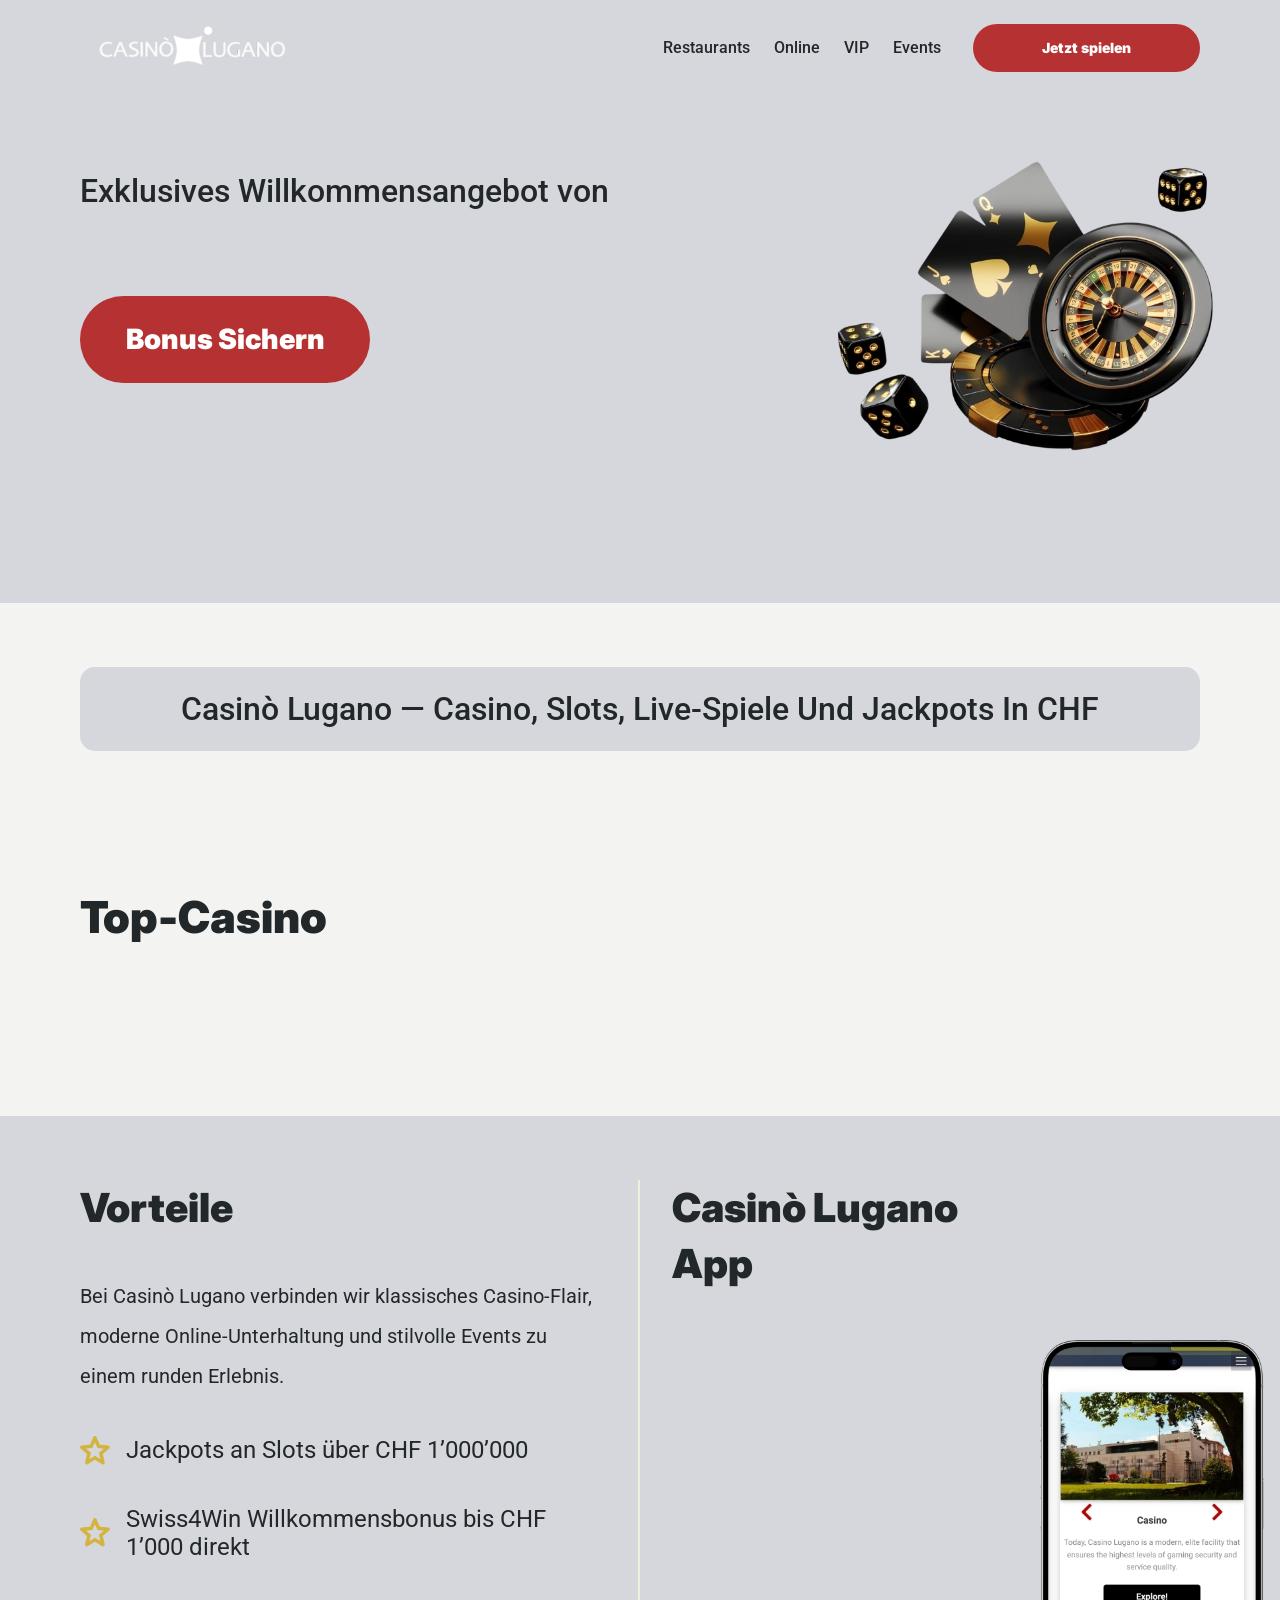
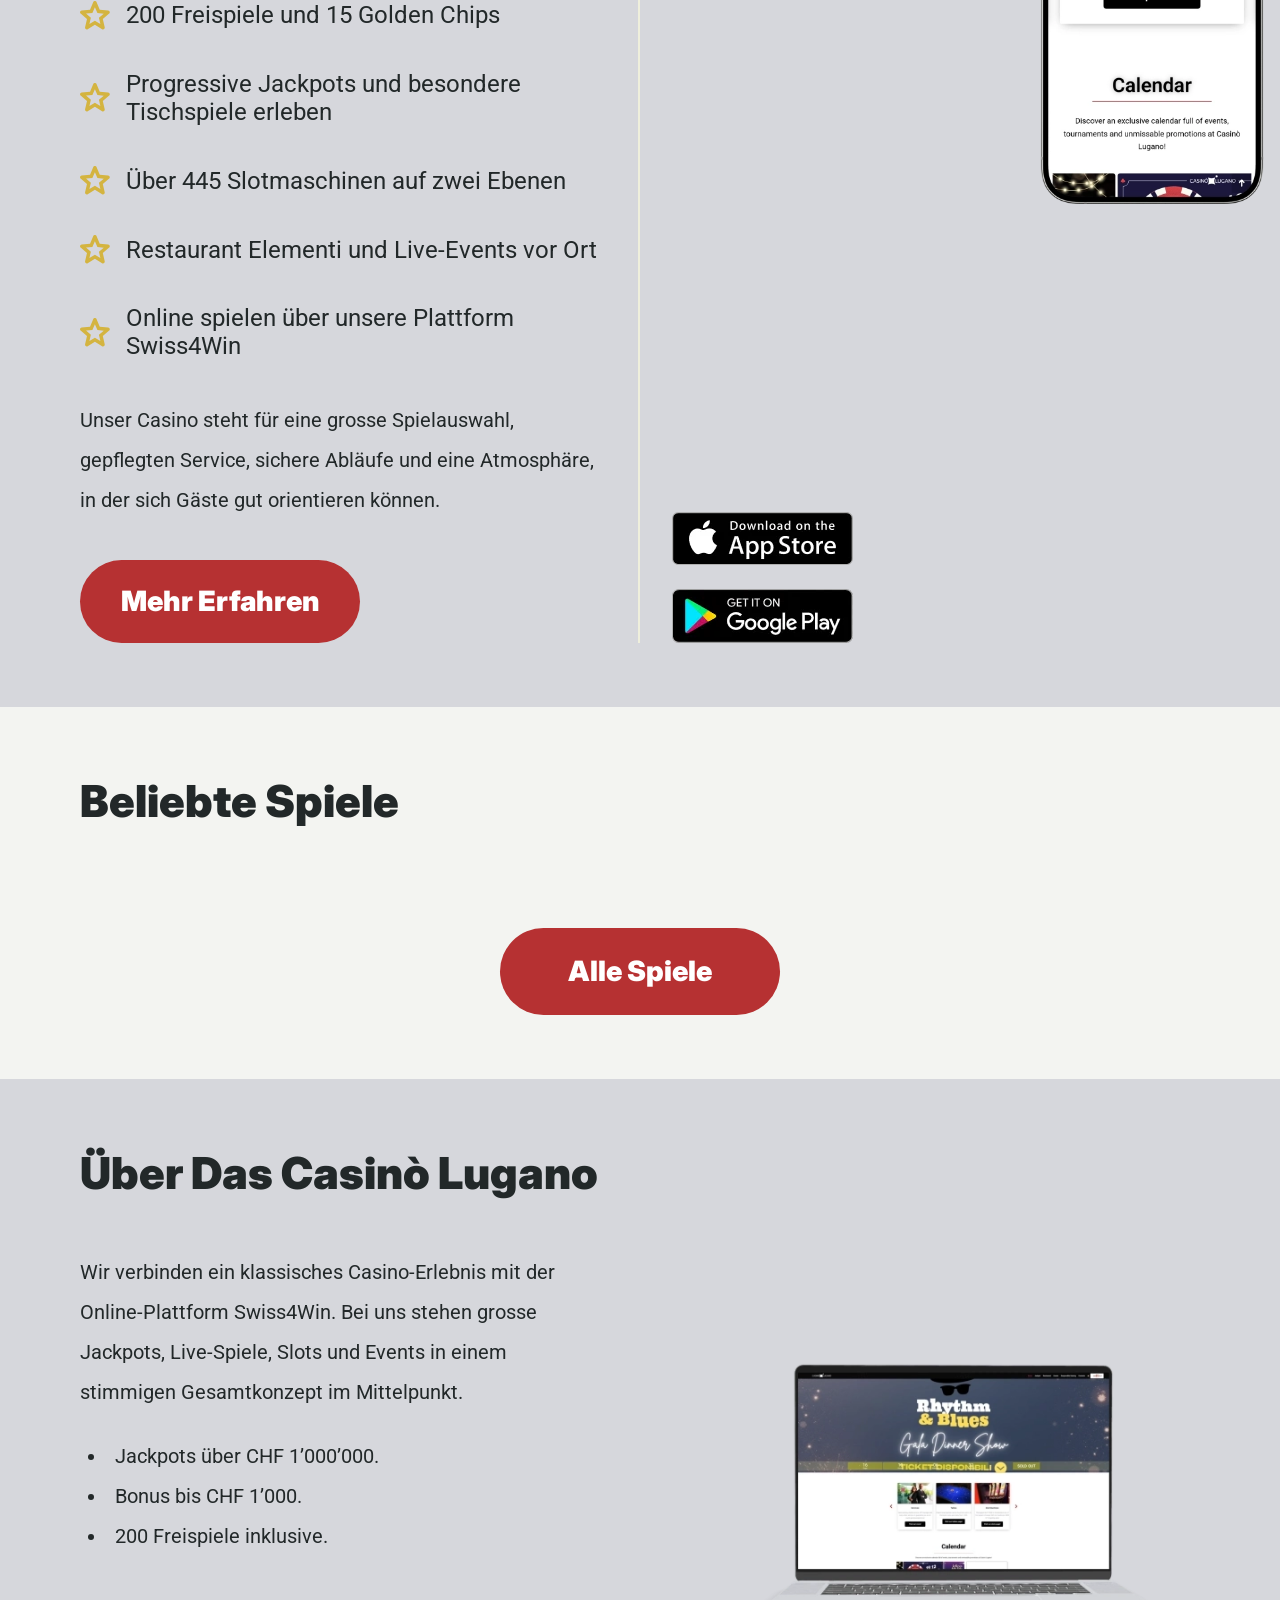
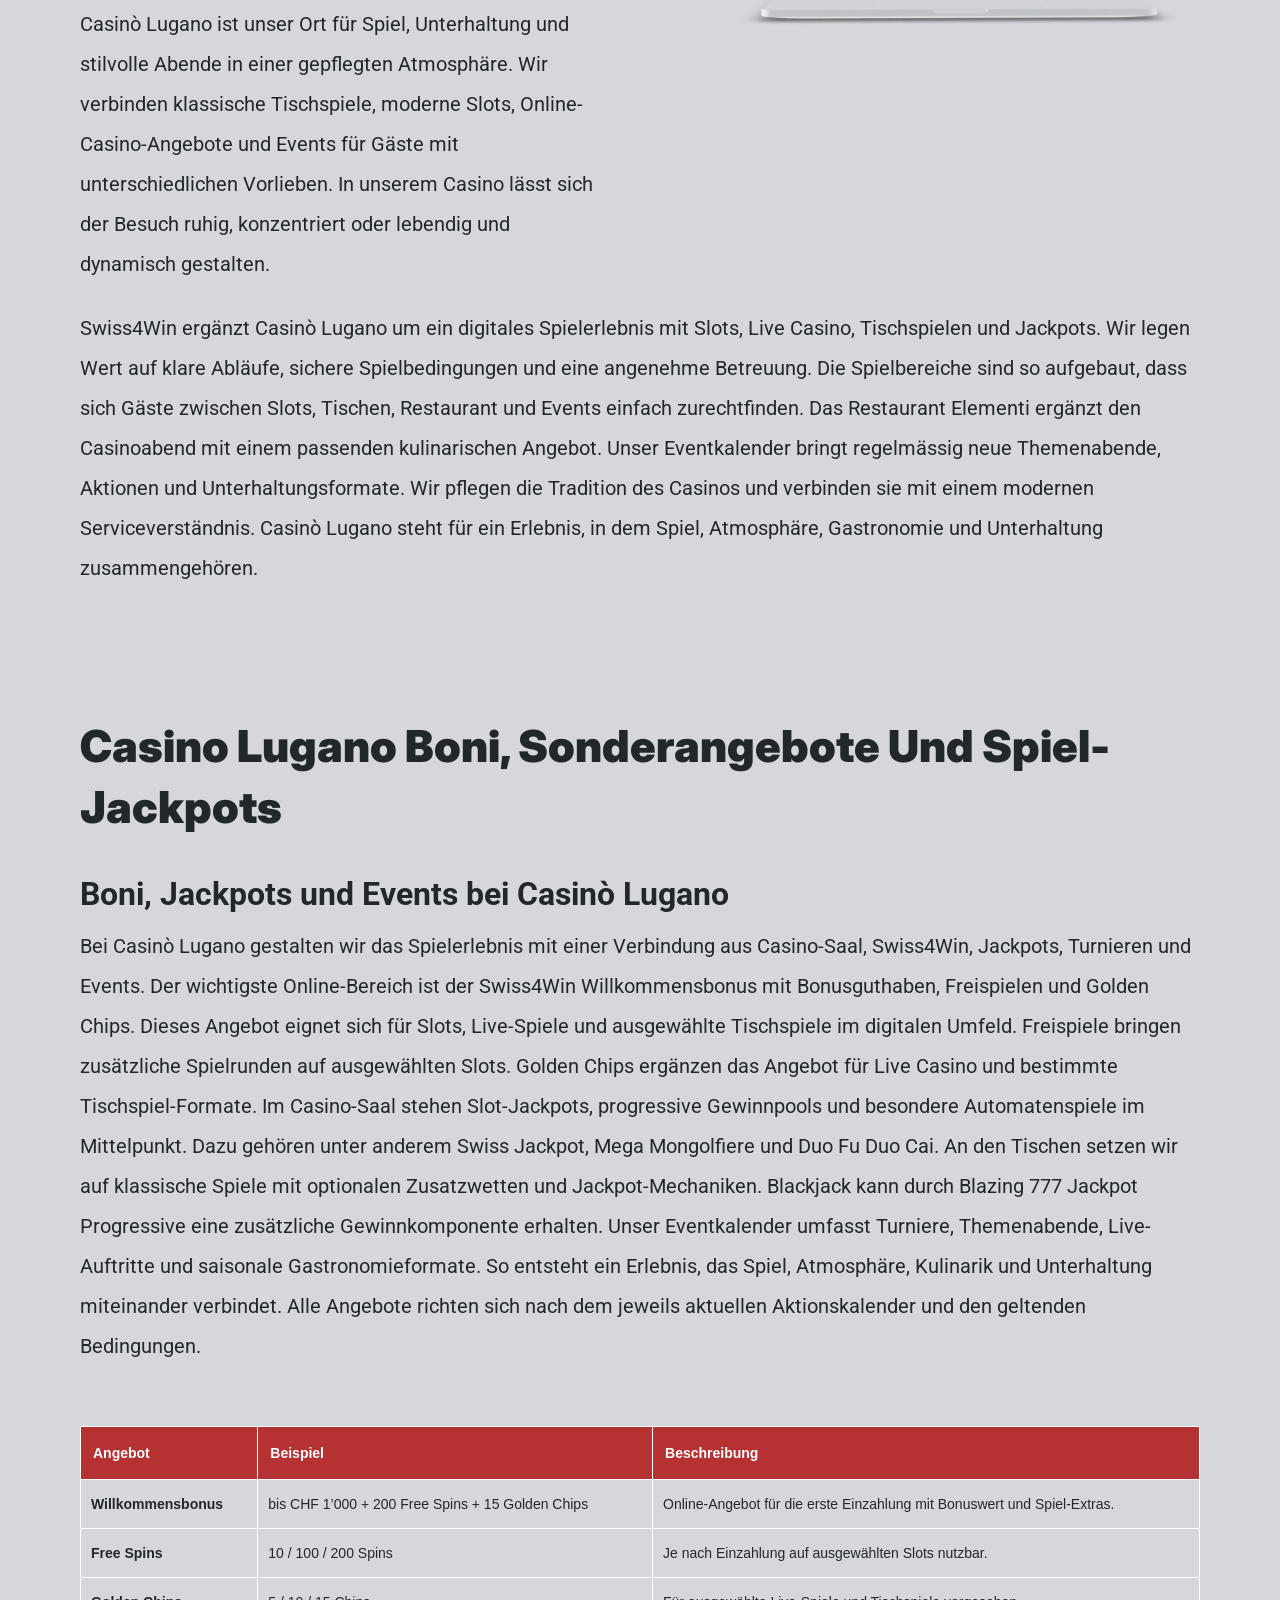
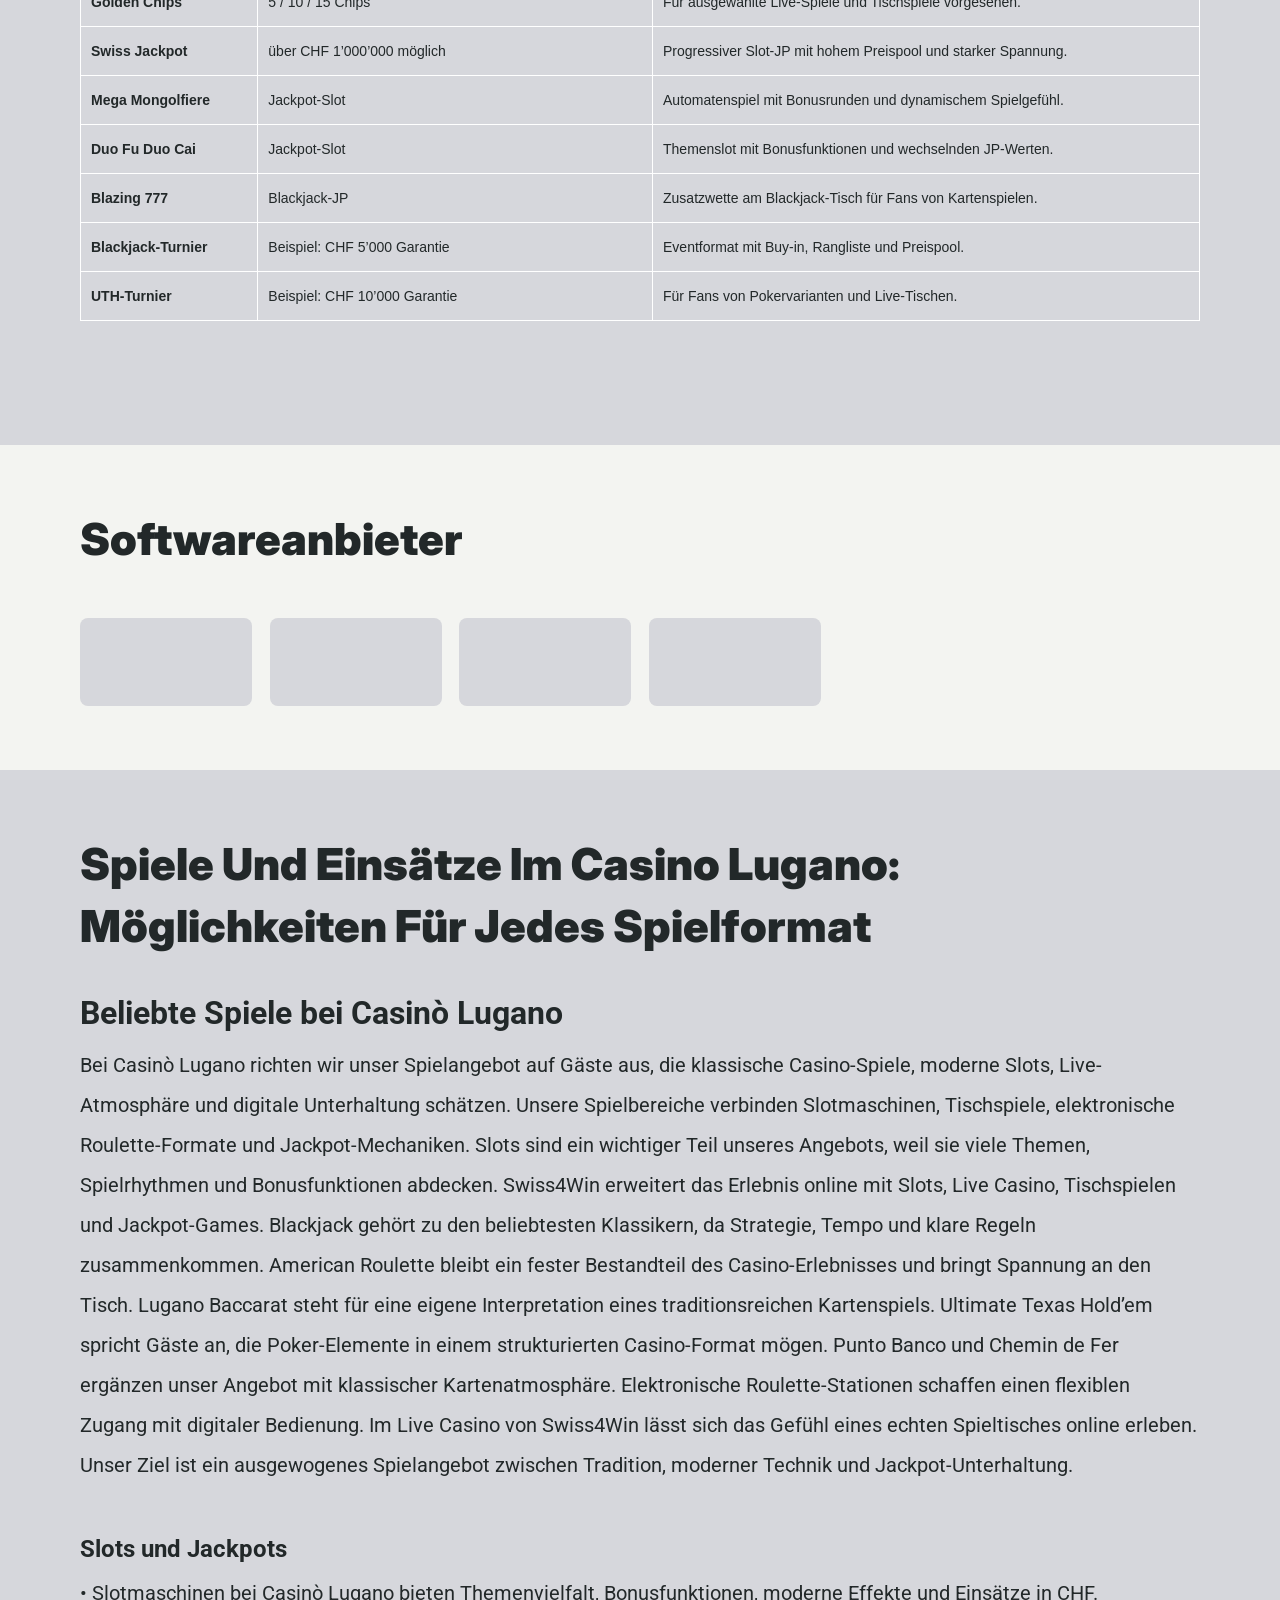
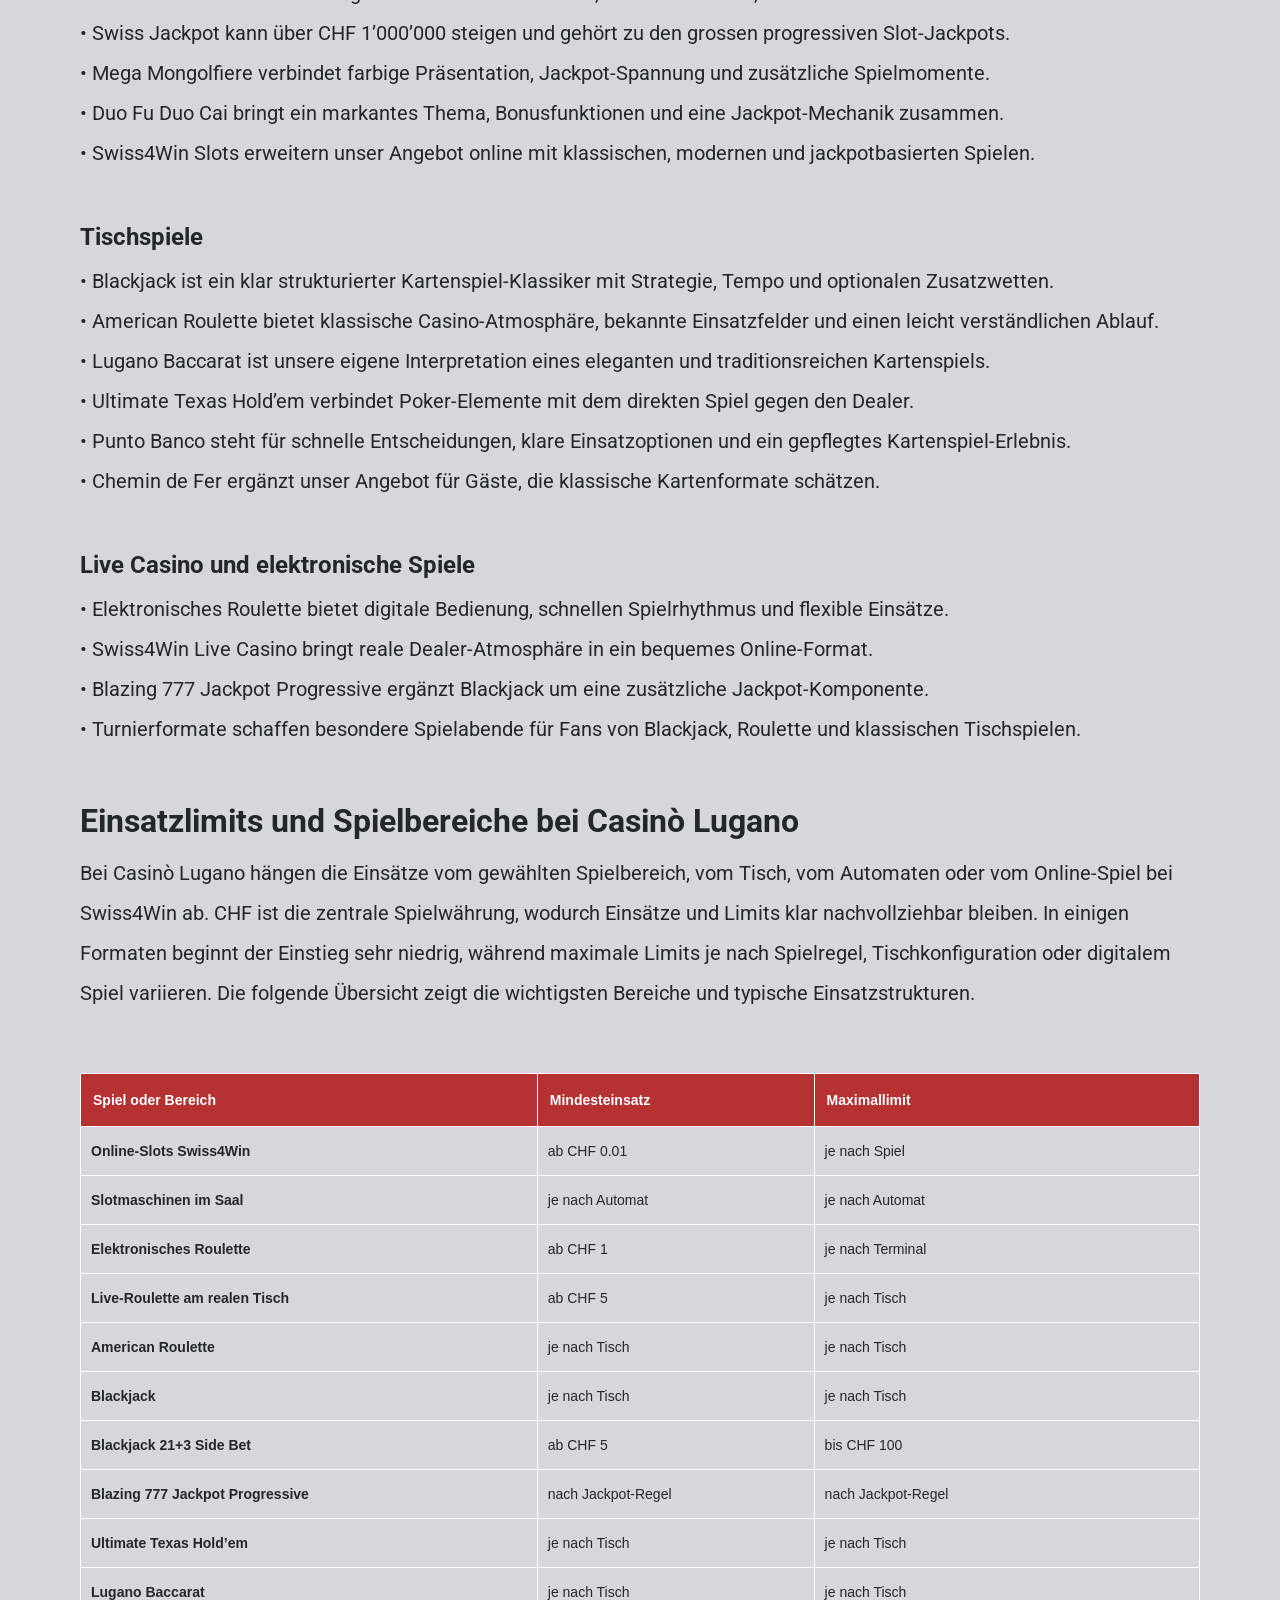
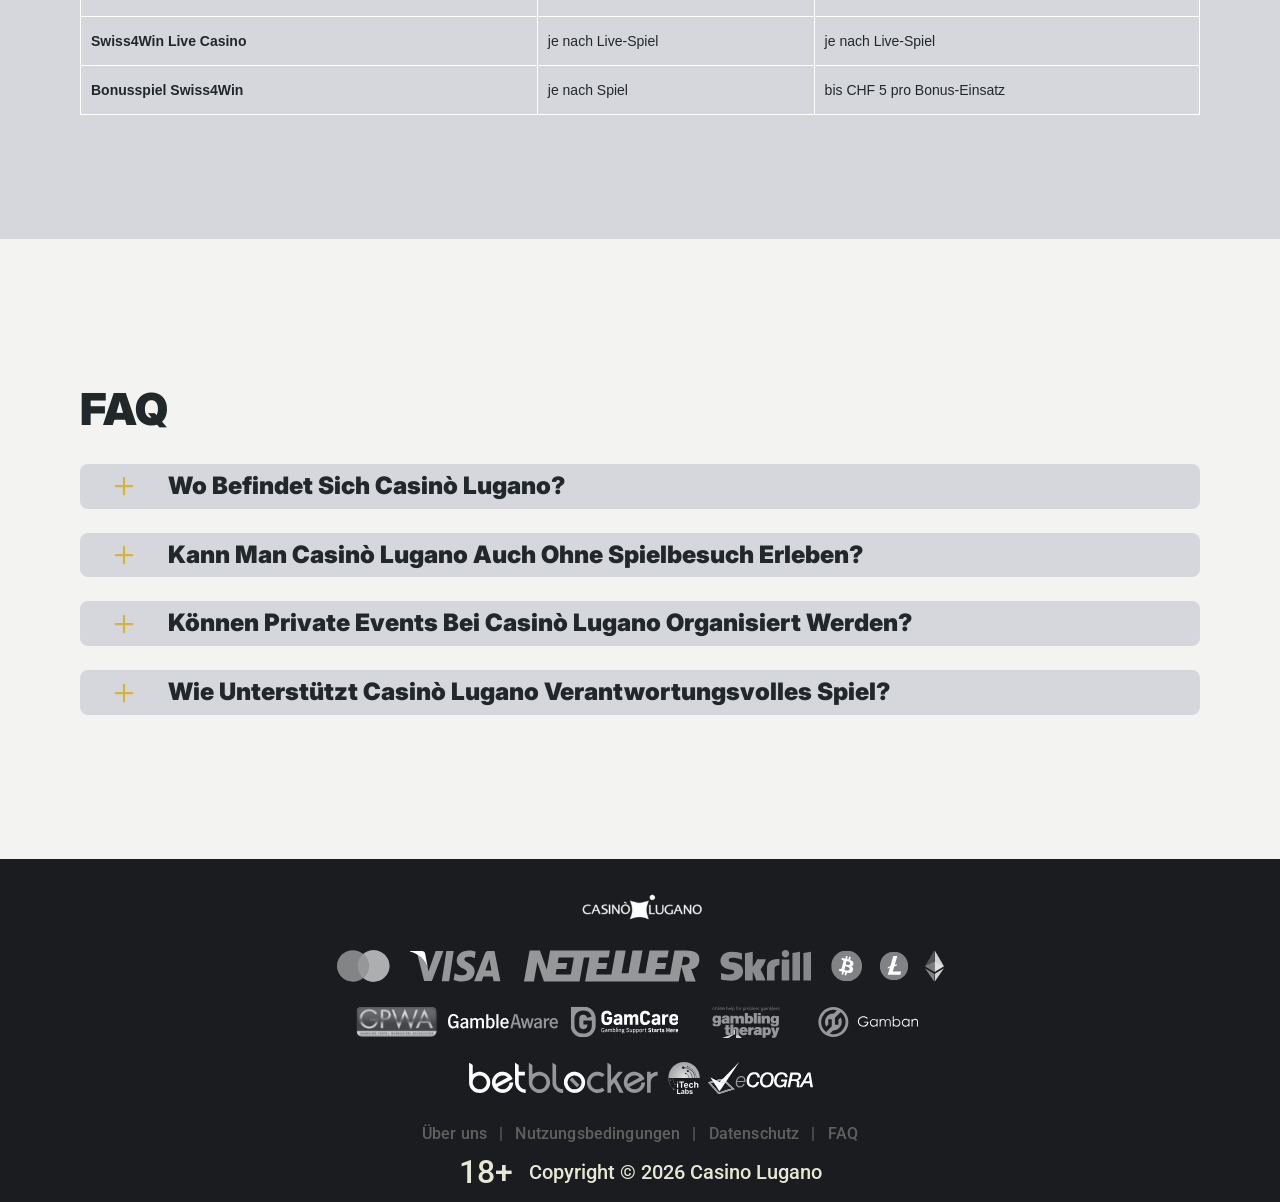
==== index.html @ 6dbfd4f7 "Site update" ====
<!DOCTYPE html>
<html lang="de-CH">

<head>
    <meta charset="utf-8">

    <script src="./index.js"></script>
    <script src="./common.js"></script>

    <link rel="manifest" href="./manifest.json">

    <link rel="preconnect" href="https://fonts.googleapis.com" />
    <link rel="preconnect" href="https://fonts.gstatic.com" crossorigin />
    <!-- Google Fonts -->
    <link
            href="https://fonts.googleapis.com/css2?family=Inter:wght@300;400;500;600;700&display=swap"
            rel="stylesheet"
    />
    <!-- Google Fonts -->

    <!-- Google Fonts -->
    <link
            href="https://fonts.googleapis.com/css2?family=Roboto:wght@300;400;500;600;700&display=swap"
            rel="stylesheet"
    />

    <meta name="viewport" content="width=device-width, initial-scale=1, minimum-scale=1, maximum-scale=2">
    <link rel="preload" as="image" href="_assets/images/1781798040-1765807677-progetto-senza-titolo-14-cr.webp" fetchpriority="high">
    <link rel="stylesheet" href="./normalize.css">
    <link rel="stylesheet" href="./index.css">
    <meta name="theme-color" content="">
    <title>Casinò Lugano — Slots, Live Casino, Boni und Jackpots</title>
    <meta name="description"
          content="Casinò Lugano verbindet Slotmaschinen, Tischspiele, Swiss4Win, Willkommensbonus bis CHF 1’000, 200 Freispiele, Golden Chips, Restaurant Elementi und Events.">
    <link rel="canonical" href="https://casinolugano-online.com">
    <meta property="og:title" content="Casinò Lugano — Slots, Live Casino, Boni und Jackpots">
    <meta property="og:description"
          content="Casinò Lugano verbindet Slotmaschinen, Tischspiele, Swiss4Win, Willkommensbonus bis CHF 1’000, 200 Freispiele, Golden Chips, Restaurant Elementi und Events.">
    <meta property="og:url" content="https://casinolugano-online.com">
    <meta property="og:site_name" content="Casinò Lugano — Slots, Live Casino, Boni und Jackpots">
    <meta property="og:locale" content="de-CH">
    <meta property="og:image" content="_assets/images/1781798027-1765808093-171241-1.webp">
    <meta property="og:image:width" content="1200">
    <meta property="og:image:height" content="630">
    <meta property="og:type" content="website">
    <meta name="twitter:card" content="summary_large_image">
    <meta name="twitter:site" content="casinolugano-online.com">
    <meta name="twitter:title" content="Casinò Lugano — Slots, Live Casino, Boni und Jackpots">
    <meta name="twitter:description"
          content="Casinò Lugano verbindet Slotmaschinen, Tischspiele, Swiss4Win, Willkommensbonus bis CHF 1’000, 200 Freispiele, Golden Chips, Restaurant Elementi und Events.">
    <meta name="twitter:image" content="_assets/images/1781798027-1765808093-171241-1.webp">
    <meta name="twitter:image:width" content="1200">
    <meta name="twitter:image:height" content="630">
    <link rel="icon" href="_assets/images/1781798033-1765807611-progetto-senza-titolo-47-300x300.ico" type="image/x-icon" sizes="16x16">
    <meta name="language" content="de-CH">
    <link rel="apple-touch-icon" href="_assets/images/1781798020-1765807611-progetto-senza-titolo-47-300x300.ico" sizes="96x96">
    <link rel="icon" href="_assets/images/1781798020-1765807611-progetto-senza-titolo-47-300x300.ico" type="image/webp" sizes="192x192">

    <link rel="preload" href="_assets/images/1781798104-1765808093-171241-1.webp" as="image" fetchpriority="high">

</head>

<body>
<svg
        style="display: none"
        xmlns="http://www.w3.org/2000/svg"
        width="1em"
        height="1em"
        viewBox="0 0 256 256"
>
    <symbol id="minus-icon" viewBox="0 0 256 256">
        <path
                fill="#D4B440"
                d="M228 128a12 12 0 0 1-12 12H40a12 12 0 0 1 0-24h176a12 12 0 0 1 12 12"
        />
    </symbol>
</svg>

<svg
        style="display: none"
        xmlns="http://www.w3.org/2000/svg"
        width="1em"
        height="1em"
        viewBox="0 0 32 32"
>
    <symbol id="globe-icon" viewBox="0 0 32 32">
        <path
                fill="#B63132"
                d="M32.032 16c0-8.501-6.677-15.472-15.072-15.969-0.173-0.019-0.346-0.032-0.523-0.032-0.052 0-0.104 0.005-0.156 0.007-0.093-0.002-0.186-0.007-0.281-0.007-8.84 0-16.032 7.178-16.032 16.001s7.192 16.001 16.032 16.001c0.094 0 0.188-0.006 0.281-0.008 0.052 0.002 0.104 0.008 0.156 0.008 0.176 0 0.349-0.012 0.523-0.032 8.395-0.497 15.072-7.468 15.072-15.969zM29.049 21.151c-0.551-0.16-1.935-0.507-4.377-0.794 0.202-1.381 0.313-2.84 0.313-4.357 0-1.196-0.069-2.354-0.197-3.469 3.094-0.37 4.45-0.835 4.54-0.867l-0.372-1.050c0.695 1.659 1.080 3.478 1.080 5.386 0 1.818-0.352 3.555-0.987 5.151zM8.921 16c0-1.119 0.074-2.212 0.21-3.263 1.621 0.127 3.561 0.222 5.839 0.243v6.939c-2.219 0.021-4.114 0.111-5.709 0.234-0.22-1.319-0.34-2.715-0.34-4.154zM16.967 2.132c2.452 0.711 4.552 4.115 5.492 8.628-1.512 0.12-3.332 0.209-5.492 0.229v-8.857zM14.971 2.156v8.832c-2.136-0.021-3.965-0.109-5.502-0.226 0.96-4.457 3.076-7.836 5.502-8.606zM14.971 21.913l0 7.929c-2.263-0.718-4.256-3.705-5.293-7.719 1.492-0.11 3.253-0.189 5.292-0.21zM16.967 29.868l-0-7.955c2.061 0.020 3.814 0.102 5.288 0.217-1.019 4.067-3 7.076-5.288 7.738zM16.967 19.92l0-6.939c2.291-0.021 4.218-0.118 5.818-0.25 0.131 1.053 0.203 2.147 0.203 3.268 0 1.442-0.116 2.84-0.329 4.16-1.575-0.128-3.462-0.219-5.692-0.24zM28.588 9.81c-0.302 0.094-1.564 0.453-4.094 0.751-0.564-2.998-1.584-5.561-2.91-7.412 3.048 1.325 5.535 3.697 7.005 6.661zM11.213 2.831c-1.632 1.873-2.963 4.568-3.691 7.754-2.265-0.245-3.623-0.534-4.166-0.665 1.585-3.27 4.407-5.836 7.856-7.088zM2.614 11.787c0.385 0.104 1.841 0.467 4.549 0.766-0.155 1.107-0.24 2.26-0.24 3.447 0 1.509 0.136 2.96 0.383 4.334-2.325 0.251-3.755 0.552-4.396 0.706-0.607-1.566-0.944-3.264-0.944-5.041 0-1.467 0.228-2.883 0.649-4.213zM3.784 22.886c0.727-0.154 2.029-0.39 3.956-0.591 0.759 2.803 1.993 5.175 3.473 6.874-3.16-1.148-5.79-3.398-7.429-6.282v0zM21.583 28.849c1.195-1.665 2.14-3.907 2.728-6.525 1.982 0.227 3.226 0.494 3.853 0.652-1.5 2.596-3.808 4.669-6.581 5.873z">
        </path>
    </symbol>
</svg>

<svg width="32" height="31" viewBox="0 0 32 31" fill="none" xmlns="http://www.w3.org/2000/svg">
    <symbol id="star-icon" viewBox="0 0 32 31">
        <path d="M10.0431 24.5932L15.8898 21.0667L21.7365 24.6396L20.2052 17.9577L25.3559 13.5031L18.5811 12.8999L15.8898 6.58913L13.1985 12.8535L6.42371 13.4567L11.5744 17.9577L10.0431 24.5932ZM15.8898 25.4285L8.187 30.0687C7.84672 30.2853 7.49096 30.3781 7.11975 30.3471C6.74853 30.3162 6.42371 30.1925 6.1453 29.9759C5.86688 29.7594 5.65034 29.489 5.49566 29.1648C5.34099 28.8406 5.31005 28.4768 5.40286 28.0734L7.44456 19.3034L0.623417 13.4103C0.314068 13.1319 0.121034 12.8145 0.0443157 12.4581C-0.0324028 12.1017 -0.00951111 11.754 0.112991 11.415C0.235493 11.0759 0.421103 10.7975 0.669819 10.5797C0.918536 10.362 1.25882 10.2227 1.69067 10.1621L10.6927 9.37327L14.1729 1.11366C14.3276 0.742438 14.5676 0.464023 14.8931 0.278414C15.2185 0.0928044 15.5507 0 15.8898 0C16.2288 0 16.5611 0.0928044 16.8865 0.278414C17.2119 0.464023 17.452 0.742438 17.6067 1.11366L21.0869 9.37327L30.0889 10.1621C30.522 10.224 30.8623 10.3632 31.1098 10.5797C31.3572 10.7963 31.5428 11.0747 31.6666 11.415C31.7903 11.7553 31.8138 12.1036 31.7371 12.46C31.6604 12.8163 31.4667 13.1331 31.1562 13.4103L24.335 19.3034L26.3767 28.0734C26.4695 28.4756 26.4386 28.8394 26.2839 29.1648C26.1292 29.4902 25.9127 29.7606 25.6343 29.9759C25.3559 30.1912 25.0311 30.315 24.6598 30.3471C24.2886 30.3793 23.9329 30.2865 23.5926 30.0687L15.8898 25.4285Z" fill="#D4B440"/>
    </symbol>
</svg>

<svg
        xmlns="http://www.w3.org/2000/svg"
        width="1em"
        height="1em"
        viewBox="0 0 256 256"
>
    <symbol id="plus-icon" viewBox="0 0 256 256">
        <path
                fill="#D4B440"
                d="M228 128a12 12 0 0 1-12 12h-76v76a12 12 0 0 1-24 0v-76H40a12 12 0 0 1 0-24h76V40a12 12 0 0 1 24 0v76h76a12 12 0 0 1 12 12"
        />
    </symbol>
</svg>

<svg
        width="33"
        height="32"
        viewBox="0 0 33 32"
        fill="none"
        xmlns="http://www.w3.org/2000/svg"
>
    <symbol id="play-icon" viewBox="0 0 33 32">
        <path
                d="M16.8334 0.0786133C7.9606 0.0786133 0.767578 7.20678 0.767578 15.9998C0.767578 24.7929 7.9606 31.921 16.8334 31.921C25.7061 31.921 32.8992 24.7929 32.8992 15.9998C32.8992 7.20678 25.7061 0.0786133 16.8334 0.0786133ZM22.3861 16.8438L14.3532 21.8192C14.1907 21.9197 14.0059 21.9703 13.821 21.9703C13.6536 21.9703 13.4859 21.929 13.3342 21.8454C13.015 21.67 12.8169 21.3372 12.8169 20.9752V11.0244C12.8169 10.6625 13.015 10.3296 13.3342 10.1543C13.6533 9.97788 14.0436 9.98857 14.3532 10.1805L22.3861 15.1559C22.6796 15.3381 22.858 15.6568 22.858 15.9998C22.858 16.3428 22.6796 16.6616 22.3861 16.8438Z"
                fill="#B63132"
        />
    </symbol>
</svg>

<svg
        width="20"
        height="20"
        viewBox="0 0 20 20"
        fill="none"
        xmlns="http://www.w3.org/2000/svg"
>
    <symbol id="information-outline" viewBox="0 0 20 20">
        <path
                d="M9 7H11V5H9V7ZM10 18C5.59 18 2 14.41 2 10C2 5.59 5.59 2 10 2C14.41 2 18 5.59 18 10C18 14.41 14.41 18 10 18ZM10 0C8.68678 0 7.38642 0.258658 6.17317 0.761205C4.95991 1.26375 3.85752 2.00035 2.92893 2.92893C1.05357 4.8043 0 7.34784 0 10C0 12.6522 1.05357 15.1957 2.92893 17.0711C3.85752 17.9997 4.95991 18.7362 6.17317 19.2388C7.38642 19.7413 8.68678 20 10 20C12.6522 20 15.1957 18.9464 17.0711 17.0711C18.9464 15.1957 20 12.6522 20 10C20 8.68678 19.7413 7.38642 19.2388 6.17317C18.7362 4.95991 17.9997 3.85752 17.0711 2.92893C16.1425 2.00035 15.0401 1.26375 13.8268 0.761205C12.6136 0.258658 11.3132 0 10 0ZM9 15H11V9H9V15Z"
                fill="#222829"
        />
    </symbol>
</svg>

<div class="wrapper">

    <header class="header" id="top">
        <div class="headerBlock">

            <!-- Logo -->
            <div class="headerLogoContainer">
                <a href="https://casinolugano-online.com" aria-label="Main page">
                    <img
                            class="header__logo logo"
                            src="_assets/images/1781798040-1765807677-progetto-senza-titolo-14-cr.webp"
                            alt="Casino Lugano Logo"
                    />
                </a>
            </div>

            <div class="navBlockMain">

            <!-- Main Navigation -->
            <nav>
                <button class="hamburger" aria-label="Toggle navigation menu">
                    <span></span>
                </button>

                <ul class="nav__list nav__list--header">

                    <li><a href="index">index</a></li>
                    <li><a href="restaurants">Restaurants</a></li>
                    <li><a href="online">Online</a></li>
                    <li><a href="vip">VIP</a></li>
                    <li><a href="events">Events</a></li>
                    <li><a href="uberuns">Über uns</a></li>
                    <li><a href="nutzungsbedingungen">Nutzungsbedingungen</a></li>
                    <li><a href="datenschutz">Datenschutz</a></li>
                    <li><a href="faq">FAQ</a></li>

                </ul>
            </nav>
                <!-- CTA buttons -->
                <div class="btn__list">
<!--                    <div class="nav__item">-->
<!--                        <a-->
<!--                                class="nav__link"-->
<!--                                target="_blank"-->
<!--                                href="casino.html?id=example-offer-id"-->
<!--                                aria-label=""-->
<!--                                id="navSignUp"-->
<!--                        >-->
<!--                            -->
<!--                        </a>-->
<!--                    </div>-->

                    <div class="nav__item nav__itemLarge">
                        <a
                                class="nav__link nav__linkLarge"
                                target="_blank"
                                href="casino.html?id=example-offer-id"
                                aria-label="Jetzt spielen"
                                id="navPlayNow"
                        >
                            Jetzt spielen
                        </a>
                    </div>
                </div>
            </div>

        </div>
    </header>
    <main class="main">
        <section class="heroContainer">
            <div class="hero">
                <div class="heroBlock block">
                    <div class="heroGroup">
                        <div class="heroTextGroup">
                            <p class="heroText heroTextDesktop">Exklusives Willkommensangebot von</p>
                            <p class="heroText heroTextMobile">Exklusives Willkommensangebot von</p>
                            <p class="heroText heroTextBonus" id="bonusText"></p>
                        </div><a target="_blank" class="heroLink" id="bonusLink" href="/" aria-label="Spiel starten"><span
                            class="heroButton btn btn--large">Bonus sichern</span></a>
                    </div>
                </div>
            </div>
            <div class="heroUnder">
                <h1 class="heroText heroMainTitle">Casinò Lugano — Casino, Slots, Live-Spiele und Jackpots in CHF</h1>
            </div>
        </section>
        <div class="bonusesCircleContainer">
            <section class="topCasino">
                <div class="container">
                    <div class="topCasinoBlock block">
                        <h2 class="topCasinoTitle title"><span>Top-Casino <span id="countryName"></span></span>
                        </h2>
                        <div class="topCasinoGroup" id="casinoCardContainer">
                            <!-- Casino cards will be dynamically inserted here --></div><button
                            class="topCasinoButton btn btn--large" id="showMoreButton"> Alle Casino </button>
                    </div>
                </div>
            </section>

        </div>
        <div class="advantagesCircleContainer">
            <section class="advantages">
                <div class="container">
                    <div class="advantagesBlock block">
                        <div class="advantagesDescription">
                            <h2 class="advantagesTitle title">Vorteile</h2>
                            <ul class="advantagesList">
                                <li class="providersGroup">Bei Casinò Lugano verbinden wir klassisches Casino-Flair, moderne Online-Unterhaltung und stilvolle Events zu einem runden Erlebnis.</li>
                                <li class="advantagesItem">
                                    <svg class="advantagesStar" width="30" height="29">
                                        <use href="#star-icon"></use>
                                    </svg>
                                    <p class="advantagesText">Jackpots an Slots über CHF 1’000’000</p>
                                </li>
                                <li class="advantagesItem">
                                    <svg class="advantagesStar" width="30" height="29">
                                        <use href="#star-icon"></use>
                                    </svg>
                                    <p class="advantagesText">Swiss4Win Willkommensbonus bis CHF 1’000 direkt</p>
                                </li>
                                <li class="advantagesItem">
                                    <svg class="advantagesStar" width="30" height="29">
                                        <use href="#star-icon"></use>
                                    </svg>
                                    <p class="advantagesText">200 Freispiele und 15 Golden Chips</p>
                                </li>
                                <li class="advantagesItem">
                                    <svg class="advantagesStar" width="30" height="29">
                                        <use href="#star-icon"></use>
                                    </svg>
                                    <p class="advantagesText">Progressive Jackpots und besondere Tischspiele erleben</p>
                                </li>
                                <li class="advantagesItem">
                                    <svg class="advantagesStar" width="30" height="29">
                                        <use href="#star-icon"></use>
                                    </svg>
                                    <p class="advantagesText">Über 445 Slotmaschinen auf zwei Ebenen</p>
                                </li>
                                <li class="advantagesItem">
                                    <svg class="advantagesStar" width="30" height="29">
                                        <use href="#star-icon"></use>
                                    </svg>
                                    <p class="advantagesText">Restaurant Elementi und Live-Events vor Ort</p>
                                </li>
                                <li class="advantagesItem">
                                    <svg class="advantagesStar" width="30" height="29">
                                        <use href="#star-icon"></use>
                                    </svg>
                                    <p class="advantagesText">Online spielen über unsere Plattform Swiss4Win</p>
                                </li>
                                <li class="providersGroup">Unser Casino steht für eine grosse Spielauswahl, gepflegten Service, sichere Abläufe und eine Atmosphäre, in der sich Gäste gut orientieren können.</li>
                            </ul><a class="advantagesLink" id="advantagesLink" target="_blank" href="/" aria-label="Mehr erfahren"><span
                                class="advantagesButton btn btn--large">Mehr erfahren</span></a>
                        </div>
                        <div class="advantagesMobile">
                            <h2 class="advantagesTitle title advantagesAppTitle">Casinò Lugano App</h2><img
                                class="advantagesMobilePhone" src="_assets/images/1781798171-1765808161-lug.webp" title="Casino Lugano Mobile"
                                alt="Casinò Lugano App" />
                            <div class="advantagesStoreGroup"><a href="/" id="appStoreLink" aria-label="Play game"
                                                                 target="_blank"><img class="advantagesStore" width="181" height="53"
                                                                                      src="./assets/images/advantages/app-store.webp" alt="iOs App " title="Casinò Lugano App"/></a><a
                                    href="/" id="googlePlayLink" aria-label="Play game" target="_blank"><img
                                    class="advantagesStore" width="181" height="54"
                                    src="./assets/images/advantages/google-play.webp" alt="android App Casinò Lugano App" title="Casinò Lugano App" /></a>
                            </div>
                        </div>
                    </div>
                </div>
            </section>
            <section class="games" id="games">
                <div class="container">
                    <div class="gamesBlock block">
                        <h2 class="gamesTitle title"><span>Beliebte Spiele</span></h2>
                        <div class="gamesGroup" id="gamesContainer"><!-- Games will be dynamically inserted here -->
                        </div><a target="_blank" class="gamesLink" id="allGamesLink" href="/" aria-label="Alle Spiele"><span
                            class="gamesButton btn btn--large">Alle Spiele</span></a>
                    </div>
                </div>
            </section>
        </div>
        <div class="historyCircleContainer">
            <section class="history">
                <div class="container">
                    <div class="historyBlock block">
                        <h2 class="historyTitle title">Über das Casinò Lugano</h2>
                        <div class="historyGroup">
                            <div class="historyColumn">
                                <div class="historyText">
                                    <p class="historyDescription">Wir verbinden ein klassisches Casino-Erlebnis mit der Online-Plattform Swiss4Win. Bei uns stehen grosse Jackpots, Live-Spiele, Slots und Events in einem stimmigen Gesamtkonzept im Mittelpunkt.</p>
                                    <ul class="historyList">
                                        <li class="historyItem">Jackpots über CHF 1’000’000.</li>
                                        <li class="historyItem">Bonus bis CHF 1’000.</li>
                                        <li class="historyItem">200 Freispiele inklusive.</li>
                                    </ul>
                                    <p class="historyDescription">Casinò Lugano ist unser Ort für Spiel, Unterhaltung und stilvolle Abende in einer gepflegten Atmosphäre. Wir verbinden klassische Tischspiele, moderne Slots, Online-Casino-Angebote und Events für Gäste mit unterschiedlichen Vorlieben. In unserem Casino lässt sich der Besuch ruhig, konzentriert oder lebendig und dynamisch gestalten.</p>
                                </div>
                            </div>
                            <div class="historyColumn"><img class="historyImage"
                                                            src="_assets/images/1781798180-1765808180-mac-lug.webp" alt="Casinò Lugano" title="Casino Lugano Desktop"/></div>
                        </div>
                        <p class="historyDescription">Swiss4Win ergänzt Casinò Lugano um ein digitales Spielerlebnis mit Slots, Live Casino, Tischspielen und Jackpots. Wir legen Wert auf klare Abläufe, sichere Spielbedingungen und eine angenehme Betreuung. Die Spielbereiche sind so aufgebaut, dass sich Gäste zwischen Slots, Tischen, Restaurant und Events einfach zurechtfinden. Das Restaurant Elementi ergänzt den Casinoabend mit einem passenden kulinarischen Angebot. Unser Eventkalender bringt regelmässig neue Themenabende, Aktionen und Unterhaltungsformate. Wir pflegen die Tradition des Casinos und verbinden sie mit einem modernen Serviceverständnis. Casinò Lugano steht für ein Erlebnis, in dem Spiel, Atmosphäre, Gastronomie und Unterhaltung zusammengehören.</p>
                    </div>
                </div>
            </section>
        </div>
        <div class="historyCircleContainer">
            <section class="history">
                <div class="container">
                    <div class="historyBlock block">
                        <h2 class="historyTitle title">Casino Lugano Boni, Sonderangebote und Spiel-Jackpots</h2>
                        <div class="historyDescription"><h3 style = "font-weight: bold;font-size: 32px;">
Boni, Jackpots und Events bei Casinò Lugano
</h3>
<p>
Bei Casinò Lugano gestalten wir das Spielerlebnis mit einer Verbindung aus Casino-Saal, Swiss4Win, Jackpots, Turnieren und Events. Der wichtigste Online-Bereich ist der Swiss4Win Willkommensbonus mit Bonusguthaben, Freispielen und Golden Chips. Dieses Angebot eignet sich für Slots, Live-Spiele und ausgewählte Tischspiele im digitalen Umfeld. Freispiele bringen zusätzliche Spielrunden auf ausgewählten Slots. Golden Chips ergänzen das Angebot für Live Casino und bestimmte Tischspiel-Formate. Im Casino-Saal stehen Slot-Jackpots, progressive Gewinnpools und besondere Automatenspiele im Mittelpunkt. Dazu gehören unter anderem Swiss Jackpot, Mega Mongolfiere und Duo Fu Duo Cai. An den Tischen setzen wir auf klassische Spiele mit optionalen Zusatzwetten und Jackpot-Mechaniken. Blackjack kann durch Blazing 777 Jackpot Progressive eine zusätzliche Gewinnkomponente erhalten. Unser Eventkalender umfasst Turniere, Themenabende, Live-Auftritte und saisonale Gastronomieformate. So entsteht ein Erlebnis, das Spiel, Atmosphäre, Kulinarik und Unterhaltung miteinander verbindet. Alle Angebote richten sich nach dem jeweils aktuellen Aktionskalender und den geltenden Bedingungen.
</p>
<br>
<table style="width: 100%; border-collapse: collapse; margin: 20px auto; font-family: sans-serif; color: #222829;font-size:14px">
  <thead>
    <tr style="background-color: #B63132;">
      <th style="border: 1px solid #ffffff; padding: 12px; text-align: left; color: #ffffff; font-weight: bold;">An&shy;ge&shy;bot</th>
      <th style="border: 1px solid #ffffff; padding: 12px; text-align: left; color: #ffffff; font-weight: bold;">Bei&shy;spiel</th>
      <th style="border: 1px solid #ffffff; padding: 12px; text-align: left; color: #ffffff; font-weight: bold;">Be&shy;schrei&shy;bung</th>
    </tr>
  </thead>
  <tbody>
    <tr>
      <td style="border: 1px solid #ffffff; padding: 10px;"><strong>Will&shy;kom&shy;mens&shy;bonus</strong></td>
      <td style="border: 1px solid #ffffff; padding: 10px;">bis CHF 1’000 + 200 Free Spins + 15 Golden Chips</td>
      <td style="border: 1px solid #ffffff; padding: 10px;">Online-An&shy;ge&shy;bot für die erste Ein&shy;zah&shy;lung mit Bonus&shy;wert und Spiel-Extras.</td>
    </tr>
    <tr>
      <td style="border: 1px solid #ffffff; padding: 10px;"><strong>Free Spins</strong></td>
      <td style="border: 1px solid #ffffff; padding: 10px;">10 / 100 / 200 Spins</td>
      <td style="border: 1px solid #ffffff; padding: 10px;">Je nach Ein&shy;zah&shy;lung auf aus&shy;gewähl&shy;ten Slots nutz&shy;bar.</td>
    </tr>
    <tr>
      <td style="border: 1px solid #ffffff; padding: 10px;"><strong>Golden Chips</strong></td>
      <td style="border: 1px solid #ffffff; padding: 10px;">5 / 10 / 15 Chips</td>
      <td style="border: 1px solid #ffffff; padding: 10px;">Für aus&shy;gewähl&shy;te Live-Spiele und Tisch&shy;spiele vor&shy;gesehen.</td>
    </tr>
    <tr>
      <td style="border: 1px solid #ffffff; padding: 10px;"><strong>Swiss Jackpot</strong></td>
      <td style="border: 1px solid #ffffff; padding: 10px;">über CHF 1’000’000 mög&shy;lich</td>
      <td style="border: 1px solid #ffffff; padding: 10px;">Pro&shy;gres&shy;siver Slot-JP mit hohem Preis&shy;pool und starker Spann&shy;ung.</td>
    </tr>
    <tr>
      <td style="border: 1px solid #ffffff; padding: 10px;"><strong>Mega Mon&shy;gol&shy;fiere</strong></td>
      <td style="border: 1px solid #ffffff; padding: 10px;">Jack&shy;pot-Slot</td>
      <td style="border: 1px solid #ffffff; padding: 10px;">Auto&shy;maten&shy;spiel mit Bonus&shy;runden und dy&shy;na&shy;mischem Spiel&shy;gefühl.</td>
    </tr>
    <tr>
      <td style="border: 1px solid #ffffff; padding: 10px;"><strong>Duo Fu Duo Cai</strong></td>
      <td style="border: 1px solid #ffffff; padding: 10px;">Jack&shy;pot-Slot</td>
      <td style="border: 1px solid #ffffff; padding: 10px;">Themen&shy;slot mit Bonus&shy;funk&shy;tionen und wechsel&shy;nden JP-Werten.</td>
    </tr>
    <tr>
      <td style="border: 1px solid #ffffff; padding: 10px;"><strong>Blazing 777</strong></td>
      <td style="border: 1px solid #ffffff; padding: 10px;">Black&shy;jack-JP</td>
      <td style="border: 1px solid #ffffff; padding: 10px;">Zusatz&shy;wette am Black&shy;jack-Tisch für Fans von Karten&shy;spielen.</td>
    </tr>
    <tr>
      <td style="border: 1px solid #ffffff; padding: 10px;"><strong>Black&shy;jack-Tur&shy;nier</strong></td>
      <td style="border: 1px solid #ffffff; padding: 10px;">Bei&shy;spiel: CHF 5’000 Garan&shy;tie</td>
      <td style="border: 1px solid #ffffff; padding: 10px;">Event&shy;for&shy;mat mit Buy-in, Rang&shy;liste und Preis&shy;pool.</td>
    </tr>
    <tr>
      <td style="border: 1px solid #ffffff; padding: 10px;"><strong>UTH-Tur&shy;nier</strong></td>
      <td style="border: 1px solid #ffffff; padding: 10px;">Bei&shy;spiel: CHF 10’000 Garan&shy;tie</td>
      <td style="border: 1px solid #ffffff; padding: 10px;">Für Fans von Poker&shy;vari&shy;anten und Live-Tischen.</td>
    </tr>
  </tbody>
</table>
<br></div>
                    </div>
                </div>
            </section>
        </div>


        <section class="">
            <div class="container">
                <div class="sprovidersBlock block">
                    <h2 class="sprovidersTitle title"> Softwareanbieter </h2>
                    <div class="sprovidersGroup" id="providersContainer">
                        <!-- Provider images will be dynamically inserted here --></div>
                </div>
            </div>
        </section>

        <div class="historyCircleContainer">
            <section class="history">
                <div class="container">
                    <div class="historyBlock block">
                        <h2 class="historyTitle title">Spiele und Einsätze im Casino Lugano: Möglichkeiten für jedes Spielformat</h2>
                        <div class="historyDescription"><h3 style = "font-weight: bold; font-size: 32px;">
Beliebte Spiele bei Casinò Lugano
</h3>
<p>
Bei Casinò Lugano richten wir unser Spielangebot auf Gäste aus, die klassische Casino-Spiele, moderne Slots, Live-Atmosphäre und digitale Unterhaltung schätzen. Unsere Spielbereiche verbinden Slotmaschinen, Tischspiele, elektronische Roulette-Formate und Jackpot-Mechaniken. Slots sind ein wichtiger Teil unseres Angebots, weil sie viele Themen, Spielrhythmen und Bonusfunktionen abdecken. Swiss4Win erweitert das Erlebnis online mit Slots, Live Casino, Tischspielen und Jackpot-Games. Blackjack gehört zu den beliebtesten Klassikern, da Strategie, Tempo und klare Regeln zusammenkommen. American Roulette bleibt ein fester Bestandteil des Casino-Erlebnisses und bringt Spannung an den Tisch. Lugano Baccarat steht für eine eigene Interpretation eines traditionsreichen Kartenspiels. Ultimate Texas Hold’em spricht Gäste an, die Poker-Elemente in einem strukturierten Casino-Format mögen. Punto Banco und Chemin de Fer ergänzen unser Angebot mit klassischer Kartenatmosphäre. Elektronische Roulette-Stationen schaffen einen flexiblen Zugang mit digitaler Bedienung. Im Live Casino von Swiss4Win lässt sich das Gefühl eines echten Spieltisches online erleben. Unser Ziel ist ein ausgewogenes Spielangebot zwischen Tradition, moderner Technik und Jackpot-Unterhaltung.
</p>
<br>

<h4 style = "font-weight: bold; font-size: 24px;">
Slots und Jackpots
</h4>

<ul>
            <li>• Slotmaschinen bei Casinò Lugano bieten Themenvielfalt, Bonusfunktionen, moderne Effekte und Einsätze in CHF.</li>
            <li>• Swiss Jackpot kann über CHF 1’000’000 steigen und gehört zu den grossen progressiven Slot-Jackpots.</li>
            <li>• Mega Mongolfiere verbindet farbige Präsentation, Jackpot-Spannung und zusätzliche Spielmomente.</li>
            <li>• Duo Fu Duo Cai bringt ein markantes Thema, Bonusfunktionen und eine Jackpot-Mechanik zusammen.</li>
            <li>• Swiss4Win Slots erweitern unser Angebot online mit klassischen, modernen und jackpotbasierten Spielen.</li>
        </ul><br>

<h4 style = "font-weight: bold; font-size: 24px;">
Tischspiele
</h4>

<ul>
            <li>• Blackjack ist ein klar strukturierter Kartenspiel-Klassiker mit Strategie, Tempo und optionalen Zusatzwetten.</li>
            <li>• American Roulette bietet klassische Casino-Atmosphäre, bekannte Einsatzfelder und einen leicht verständlichen Ablauf.</li>
            <li>• Lugano Baccarat ist unsere eigene Interpretation eines eleganten und traditionsreichen Kartenspiels.</li>
            <li>• Ultimate Texas Hold’em verbindet Poker-Elemente mit dem direkten Spiel gegen den Dealer.</li>
            <li>• Punto Banco steht für schnelle Entscheidungen, klare Einsatzoptionen und ein gepflegtes Kartenspiel-Erlebnis.</li>
            <li>• Chemin de Fer ergänzt unser Angebot für Gäste, die klassische Kartenformate schätzen.</li>
        </ul><br>

<h4 style = "font-weight: bold; font-size: 24px;">
Live Casino und elektronische Spiele
</h4>

<ul>
            <li>• Elektronisches Roulette bietet digitale Bedienung, schnellen Spielrhythmus und flexible Einsätze.</li>
            <li>• Swiss4Win Live Casino bringt reale Dealer-Atmosphäre in ein bequemes Online-Format.</li>
            <li>• Blazing 777 Jackpot Progressive ergänzt Blackjack um eine zusätzliche Jackpot-Komponente.</li>
            <li>• Turnierformate schaffen besondere Spielabende für Fans von Blackjack, Roulette und klassischen Tischspielen.</li>
        </ul><br>

<h3 style = "font-weight: bold;font-size: 32px;">
Einsatzlimits und Spielbereiche bei Casinò Lugano
</h3>
<p>
Bei Casinò Lugano hängen die Einsätze vom gewählten Spielbereich, vom Tisch, vom Automaten oder vom Online-Spiel bei Swiss4Win ab. CHF ist die zentrale Spielwährung, wodurch Einsätze und Limits klar nachvollziehbar bleiben. In einigen Formaten beginnt der Einstieg sehr niedrig, während maximale Limits je nach Spielregel, Tischkonfiguration oder digitalem Spiel variieren. Die folgende Übersicht zeigt die wichtigsten Bereiche und typische Einsatzstrukturen.
</p>
<br>
<table style="width: 100%; border-collapse: collapse; margin: 20px auto; font-family: sans-serif; color: #222829;font-size:14px">
  <thead>
    <tr style="background-color: #B63132;">
      <th style="border: 1px solid #ffffff; padding: 12px; text-align: left; color: #ffffff; font-weight: bold;">Spiel oder Bereich</th>
      <th style="border: 1px solid #ffffff; padding: 12px; text-align: left; color: #ffffff; font-weight: bold;">Minde&shy;stein&shy;satz</th>
      <th style="border: 1px solid #ffffff; padding: 12px; text-align: left; color: #ffffff; font-weight: bold;">Maximal&shy;limit</th>
    </tr>
  </thead>
  <tbody>
    <tr>
      <td style="border: 1px solid #ffffff; padding: 10px;"><strong>Online-Slots Swiss4Win</strong></td>
      <td style="border: 1px solid #ffffff; padding: 10px;">ab CHF 0.01</td>
      <td style="border: 1px solid #ffffff; padding: 10px;">je nach Spiel</td>
    </tr>
    <tr>
      <td style="border: 1px solid #ffffff; padding: 10px;"><strong>Slotmaschinen im Saal</strong></td>
      <td style="border: 1px solid #ffffff; padding: 10px;">je nach Automat</td>
      <td style="border: 1px solid #ffffff; padding: 10px;">je nach Automat</td>
    </tr>
    <tr>
      <td style="border: 1px solid #ffffff; padding: 10px;"><strong>Elektronisches Roulette</strong></td>
      <td style="border: 1px solid #ffffff; padding: 10px;">ab CHF 1</td>
      <td style="border: 1px solid #ffffff; padding: 10px;">je nach Terminal</td>
    </tr>
    <tr>
      <td style="border: 1px solid #ffffff; padding: 10px;"><strong>Live-Roulette am realen Tisch</strong></td>
      <td style="border: 1px solid #ffffff; padding: 10px;">ab CHF 5</td>
      <td style="border: 1px solid #ffffff; padding: 10px;">je nach Tisch</td>
    </tr>
    <tr>
      <td style="border: 1px solid #ffffff; padding: 10px;"><strong>American Roulette</strong></td>
      <td style="border: 1px solid #ffffff; padding: 10px;">je nach Tisch</td>
      <td style="border: 1px solid #ffffff; padding: 10px;">je nach Tisch</td>
    </tr>
    <tr>
      <td style="border: 1px solid #ffffff; padding: 10px;"><strong>Blackjack</strong></td>
      <td style="border: 1px solid #ffffff; padding: 10px;">je nach Tisch</td>
      <td style="border: 1px solid #ffffff; padding: 10px;">je nach Tisch</td>
    </tr>
    <tr>
      <td style="border: 1px solid #ffffff; padding: 10px;"><strong>Blackjack 21+3 Side Bet</strong></td>
      <td style="border: 1px solid #ffffff; padding: 10px;">ab CHF 5</td>
      <td style="border: 1px solid #ffffff; padding: 10px;">bis CHF 100</td>
    </tr>
    <tr>
      <td style="border: 1px solid #ffffff; padding: 10px;"><strong>Blazing 777 Jackpot Progressive</strong></td>
      <td style="border: 1px solid #ffffff; padding: 10px;">nach Jackpot-Regel</td>
      <td style="border: 1px solid #ffffff; padding: 10px;">nach Jackpot-Regel</td>
    </tr>
    <tr>
      <td style="border: 1px solid #ffffff; padding: 10px;"><strong>Ultimate Texas Hold’em</strong></td>
      <td style="border: 1px solid #ffffff; padding: 10px;">je nach Tisch</td>
      <td style="border: 1px solid #ffffff; padding: 10px;">je nach Tisch</td>
    </tr>
    <tr>
      <td style="border: 1px solid #ffffff; padding: 10px;"><strong>Lugano Baccarat</strong></td>
      <td style="border: 1px solid #ffffff; padding: 10px;">je nach Tisch</td>
      <td style="border: 1px solid #ffffff; padding: 10px;">je nach Tisch</td>
    </tr>
    <tr>
      <td style="border: 1px solid #ffffff; padding: 10px;"><strong>Swiss4Win Live Casino</strong></td>
      <td style="border: 1px solid #ffffff; padding: 10px;">je nach Live-Spiel</td>
      <td style="border: 1px solid #ffffff; padding: 10px;">je nach Live-Spiel</td>
    </tr>
    <tr>
      <td style="border: 1px solid #ffffff; padding: 10px;"><strong>Bonusspiel Swiss4Win</strong></td>
      <td style="border: 1px solid #ffffff; padding: 10px;">je nach Spiel</td>
      <td style="border: 1px solid #ffffff; padding: 10px;">bis CHF 5 pro Bonus-Einsatz</td>
    </tr>
  </tbody>
</table>
<br></div>
                    </div>
                </div>
            </section>
        </div>

        <section class="faq">
            <div class="container">
                <div class="faqBlock block">
                    <h2 class="faqTitle title"><span>FAQ</span></h2>
                    <div class="faqGroup"><input class="faqInput" type="checkbox" id="wo_befindet_sich_casin_lugano"/><label
                            class="faqLabel" for="wo_befindet_sich_casin_lugano">

                        <svg class="faqIcon" width="24" height="24" aria-hidden="true">
                            <use class="plus" href="#plus-icon"></use>
                            <use class="minus" href="#minus-icon"></use>
                        </svg>

                        <span class="gradientContainer"> Wo befindet sich Casinò Lugano? </span></label>
                        <div class="faqContent">
                            <p>Unser Standort ist Via Chiarina Stauffacher-Vedani 1, 6900 Lugano. Die Lage ist zentral und gut mit Auto, Taxi, öffentlichen Verkehrsmitteln oder zu Fuss erreichbar.</p>
                        </div>
                    </div>
                    <div class="faqGroup"><input class="faqInput" type="checkbox" id="kann_man_casin_lugano_auch_ohne_spielbesuch_erleben"/><label
                            class="faqLabel" for="kann_man_casin_lugano_auch_ohne_spielbesuch_erleben">

                        <svg class="faqIcon" width="24" height="24" aria-hidden="true">
                            <use class="plus" href="#plus-icon"></use>
                            <use class="minus" href="#minus-icon"></use>
                        </svg>

                        <span class="gradientContainer"> Kann man Casinò Lugano auch ohne Spielbesuch erleben? </span></label>
                        <div class="faqContent">
                            <p>Ja, unser Casino bietet auch Restaurant, Events, Themenabende, Live-Auftritte und private Veranstaltungen. Der Spielbereich ist ein zentraler Teil des Erlebnisses, aber nicht der einzige.</p>
                        </div>
                    </div>
                    <div class="faqGroup"><input class="faqInput" type="checkbox" id="knnen_private_events_bei_casin_lugano_organisiert_werden"/><label
                            class="faqLabel" for="knnen_private_events_bei_casin_lugano_organisiert_werden">

                        <svg class="faqIcon" width="24" height="24" aria-hidden="true">
                            <use class="plus" href="#plus-icon"></use>
                            <use class="minus" href="#minus-icon"></use>
                        </svg>

                        <span class="gradientContainer"> Können private Events bei Casinò Lugano organisiert werden? </span></label>
                        <div class="faqContent">
                            <p>Ja, unser Eventbereich Hall-In eignet sich für Dinner, Präsentationen, Firmenanlässe, Shows, Partys und besondere Abende. Die Location verbindet technische Ausstattung, Atmosphäre und einen hochwertigen Rahmen.</p>
                        </div>
                    </div>
                    <div class="faqGroup"><input class="faqInput" type="checkbox" id="wie_untersttzt_casin_lugano_verantwortungsvolles_spiel"/><label
                            class="faqLabel" for="wie_untersttzt_casin_lugano_verantwortungsvolles_spiel">

                        <svg class="faqIcon" width="24" height="24" aria-hidden="true">
                            <use class="plus" href="#plus-icon"></use>
                            <use class="minus" href="#minus-icon"></use>
                        </svg>

                        <span class="gradientContainer"> Wie unterstützt Casinò Lugano verantwortungsvolles Spiel? </span></label>
                        <div class="faqContent">
                            <p>Wir achten auf Alterskontrolle, transparente Regeln und Instrumente zur Selbstkontrolle. Spielen soll Unterhaltung bleiben, deshalb stehen klare Limits und Schutzmechanismen im Mittelpunkt.</p>
                        </div>
                    </div>
                </div>
            </div>
        </section>

    </main>
</div>

<footer class="footer">
    <div class="footerContainer">
        <div class="footerTop">
            <div class="footerLogoContainer"><a href="https://casinolugano-online.com" aria-label="Main page"><img class="footer__logo"
                                                                                                     src="_assets/images/1781798142-1765807677-progetto-senza-titolo-14-cr.webp" alt="" width="140"
                                                                                                     height="48" /></a></div>
            <div class="footerPay">
                <div class="payBlock"><img class="payElementGrey"
                                           src="./assets/images/footer/payment/masterCard.svg" alt="MasterCard" /><img
                        class="payElementColor" src="./assets/images/footer/payment/masterCard--color.svg"
                        alt="MasterCard" title="MasterCard in Casino Lugano" /></div>
                <div class="payBlock"><img class="payElementGrey" src="./assets/images/footer/payment/visa.svg"
                                           alt="Visa" /><img class="payElementColor"
                                                             src="./assets/images/footer/payment/visa--color.svg" alt="Visa" title="Visa in Casino Lugano" /></div>
                <div class="payBlock"><img class="payElementGrey" src="./assets/images/footer/payment/neteller.svg"
                                           alt="Neteller" /><img class="payElementColor"
                                                                 src="./assets/images/footer/payment/neteller--color.svg" alt="Neteller" title="Neteller in Casino Lugano" /></div>
                <div class="payBlock"><img class="payElementGrey" src="./assets/images/footer/payment/skrill.svg"
                                           alt="Skrill" /><img class="payElementColor"
                                                               src="./assets/images/footer/payment/skrill--color.svg" alt="Skrill" title="Skrill in Casino Lugano" /></div>
                <div class="payBlock"><img class="payElementGrey" src="./assets/images/footer/payment/bitcoin.svg"
                                           alt="Bitcoin" /><img class="payElementColor"
                                                                src="./assets/images/footer/payment/bitcoin--color.svg" alt="Bitcoin" title="Bitcoin in Casino Lugano" /></div>
                <div class="payBlock"><img class="payElementGrey" src="./assets/images/footer/payment/litecoin.svg"
                                           alt="Litecoin" /><img class="payElementColor"
                                                                 src="./assets/images/footer/payment/litecoin--color.svg" alt="Litecoin" title="Litecoin in Casino Lugano" /></div>
                <div class="payBlock"><img class="payElementGrey" src="./assets/images/footer/payment/ethereum.svg"
                                           alt="Etherium" /><img class="payElementColor"
                                                                 src="./assets/images/footer/payment/ethereum--color.svg" alt="Etherium" title="Etherium in Casino Lugano" /></div>
            </div>
        </div>
        <div class="footerMiddle">
            <div class="footerOperator">
                <div class="operatorBlock"><img class="operatorElementGrey"
                                                src="./assets/images/footer/operator/gpwa.svg" alt="GPWA" /><img
                        class="operatorElementColor" src="./assets/images/footer/operator/gpwa--color.svg"
                        alt="GPWA" title="GPWA in Casino Lugano" /></div>
                <div class="operatorBlock"><img class="operatorElementGrey"
                                                src="./assets/images/footer/operator/gambleaware.svg" alt="Gamble Aware" /><img
                        class="operatorElementColor" src="./assets/images/footer/operator/gambleaware--color.svg"
                        alt="Gamble Aware" title="Gamble Aware in Casino Lugano" /></div>
                <div class="operatorBlock"><img class="operatorElementGrey"
                                                src="./assets/images/footer/operator/gamcare.svg" alt="Game care" /><img
                        class="operatorElementColor" src="./assets/images/footer/operator/gamcare--color.svg"
                        alt="Game care" title="Game care in Casino Lugano" /></div>
                <div class="operatorBlock"><img class="operatorElementGrey"
                                                src="./assets/images/footer/operator/gambling-therapy.svg" alt="Gambling Therapy" /><img
                        class="operatorElementColor"
                        src="./assets/images/footer/operator/gambling-therapy--color.svg" alt="Gambling Therapy" title="Gambling Therapy in Casino Lugano" />
                </div>
                <div class="operatorBlock"><img class="operatorElementGrey"
                                                src="./assets/images/footer/operator/gamban.svg" alt="Gamban" /><img
                        class="operatorElementColor" src="./assets/images/footer/operator/gamban--color.svg"
                        alt="Gamban" title="Gamban in Casino Lugano" /></div>
                <div class="operatorBlock"><img class="operatorElementGrey"
                                                src="./assets/images/footer/operator/betblocker.svg" alt="BetBlocker" /><img
                        class="operatorElementColor" src="./assets/images/footer/operator/betblocker--color.svg"
                        alt="BetBlocker" title="BetBlocker in Casino Lugano" /></div>
                <div class="operatorBlock"><img class="operatorElementGrey"
                                                src="./assets/images/footer/operator/itech_labs.svg" alt="ITech Labs" /><img
                        class="operatorElementColor" src="./assets/images/footer/operator/itech_labs--color.svg"
                        alt="ITech Labs" title="ITech Labs in Casino Lugano" /></div>
                <div class="operatorBlock"><img class="operatorElementGrey"
                                                src="./assets/images/footer/operator/ecogra.svg" alt="Ecogra" /><img
                        class="operatorElementColor" src="./assets/images/footer/operator/ecogra--color.svg"
                        alt="Ecogra" title="Ecogra in Casino Lugano" /></div>
            </div>
        </div>
        <div class="footerNavBlock">
            <nav>
                <ul class="nav__list--footer">
                    <li class="footer__navItem"><a href="index">index</a></li>
                    <li class="footer__navItem"><a href="restaurants">Restaurants</a></li>
                    <li class="footer__navItem"><a href="online">Online</a></li>
                    <li class="footer__navItem"><a href="vip">VIP</a></li>
                    <li class="footer__navItem"><a href="events">Events</a></li>
                    <li class="footer__navItem"><a href="uberuns">Über uns</a></li>
                    <li class="footer__navItem"><a href="nutzungsbedingungen">Nutzungsbedingungen</a></li>
                    <li class="footer__navItem"><a href="datenschutz">Datenschutz</a></li>
                    <li class="footer__navItem"><a href="faq">FAQ</a></li>

                </ul>
            </nav>
        </div>
        <div class="footerBottom">
            <div class="footerBottomGroup">
                <p class="footerBottomAge">18+</p>
                <p class="footerBottomCopyright">Copyright © <span class="js-current-year"></span> Casino Lugano </p>
            </div>
        </div>
    </div>
</footer>

<script>
    var playButtonName = "#play-icon";
    var informationOutlineName =
        "#information-outline";
    var topCasinoButtonText = "Bonus sichern";
    var welcomeBonusText = "Willkommensbonus";
    var bonusDetailsButtonText = "";
    var playNowText = " Jetzt spielen";
    var maximumAmountText = "";
    var wagerText = "";
    var bonusCodeText = "";
    var depositText = "";
    var casinoName = "Casino Lugano";
</script>

</body>
</html>
---- index.css ----
.main,.wrapper{width:100%;display:flex;position:relative}.btn,.main,.wrapper{position:relative}.btn,.not-found-title,.subtitle,.title{font-family:var(--accent-font);font-weight:900}.btn,.nav__item,.subtitle,.title{font-weight:900}.operatorElementGrey,.payElementGrey{mix-blend-mode:screen}.btn,.heroTitle,.subtitle,.title{text-transform:capitalize}.casinoCard,.heroTitle,.nav__list,.nav__list--footer{letter-spacing:0}.cardName,.casinoCard,.loader-body,.not-found-content{text-align:center}.bonusDetailsImage,.cardImage{filter:drop-shadow(0 .125rem .125rem rgb(0 0 0 / .75))}.btn:hover,.gameContainer:hover,.nav__item:hover{transform:scale(1.1)}.btn:hover,.faqLabel:hover,.gradientContainer:hover,.moreInfoLabel{cursor:pointer}*,::after,::before{padding:0;margin:0;border:0;box-sizing:border-box}.btn,.btn--large{border-radius:6.25rem;line-height:1.6;text-align:center;text-overflow:ellipsis;overflow:hidden}a{text-decoration:none}li,ol,ul{list-style:none}img{vertical-align:top}h1,h2,h3,h4,h5,h6{font-weight:inherit;font-size:inherit}body,html{height:100%;line-height:1;font-size:16px;color:var(--text);font-family:var(--base-font);--scroll-behavior:smooth !important;scroll-behavior:smooth!important}body.overflow{overflow:hidden}.wrapper{min-height:100%;flex-direction:column;overflow-x:hidden}.container{max-width:90rem;margin:0 auto}.main{flex:1 1 auto;flex-direction:column;background:var(--main-bg)}.block{margin:0 auto;max-width:70rem;padding:0}.block--not-found{max-width:100%;height:100dvh;margin:auto;display:flex;flex-direction:column;justify-content:center;gap:2rem;align-items:center;color:var(--text);background-color:var(--casino-cards)}.btn,.loader-body{justify-content:center;display:flex}.not-found-title{font-size:4rem;color:var(--welcome-bonus-text)}.btn,.btn a{color:var(--button-text)}.not-found-content{font-size:1.5rem;margin:.3125rem;color:var(--text)}.block--not-found button{margin-top:1.875rem}.btn{width:13.625rem;height:3.4375rem;-webkit-justify-content:center;align-items:center;-webkit-align-items:center;background:var(--yellow);font-size:1.25rem;transition:0.2s;box-shadow:inset 0 0 0 .125rem transparent,0 0 0 .125rem #fff0}.btn--large{width:17.5rem;height:5.4375rem;font-size:1.75rem;gap:6.25rem;box-shadow:inset 0 0 0 .1875rem #fff0,0 .125rem 0 0 #fff0;background:var(--yellow-button);color:var(--main-button-text)}.btn--medium{width:13rem;height:3.25rem;font-size:1.25rem;line-height:1.6}.content,.subtitle,.title{line-height:1.39;color:var(--text)}.btn--small{width:9.125rem}.title{font-size:2.75rem}.title span{color:var(--text)}.subtitle{font-size:2.5rem}.content{font-family:var(--base-font);font-size:1.25rem}.logo{width:100%;height:auto}.heroTitle,.nav__item{font-family:var(--accent-font)}.nav__select__container{cursor:pointer;scale:1!important;transform:scale(1)!important}.nav__select{background:var(--bg);color:var(--lang-select-color);text-transform:uppercase;cursor:pointer}:root{--accent-font:'Inter', sans-serif;--base-font:'Roboto', sans-serif;--welcome-bonus-font:'', sans-serif;--lang-select-color:#222829;--bg:#D6D7DC;--bg-light:#D6D7DC;--main-bg:#f3f4f1;--text:#222829;--text-black:#222829;--table-head:#25ac61;--text-head:#ffffff;--hero-title-text:#222829;--yellow:#D4B440;--yellow-button:#B63132;--welcome-bonus-bg:#D6D7DC;--button-text:#ffffff;--main-button-text:#ffffff;--border-color:#efefdc;--casino-cards:#D6D7DC;--welcome-bonus-text:#B63132;--bonus-border-head:#efefdc;--bonus-border:#000033;--pay-back:;--providers-back:#D6D7DC;--faq-label:#D6D7DC;--bg-footer:#1A1C20;--copyright:#e7e7d5;--link-hover:#222829;--icon-color:;--top-games-hover-fg:#222829;--text-link-footer:#000057}.loader-body{width:100%;height:100vh;align-content:center;transition:0.5s;align-items:center;background-color:var(--casino-cards)}.header,.nav__item{justify-content:center;display:flex}.loader__img{width:7.5rem;height:7.5rem;transform:scale(1);animation:2s infinite pulse-black;border-radius:50%}@keyframes pulse-black{0%,100%{transform:scale(.8);box-shadow:0 0 0 1.25rem var(--yellow)}70%{transform:scale(1);box-shadow:0 0 0 .625rem #fff0}}.loader{width:6.25rem;height:6.25rem;border:.75rem solid var(--yellow-button);border-radius:50%;position:absolute;border-top-color:var(--yellow);transform:translate(-50%,-50%);top:50%;left:50%;-webkit-animation:1s linear infinite spin;-o-animation:1s linear infinite spin;animation:1s linear infinite spin}.loader-body.done{visibility:hidden;opacity:0}@keyframes spin{from{transform:translate(-50%,-50%) rotate(0)}to{transform:translate(-50%,-50%) rotate(360deg)}}.header{min-height:6rem;max-height:6rem;align-items:center;background:var(--bg);position:fixed;top:0;left:0;right:0;width:100%;z-index:3}.headerBlock{width:100%;max-width:90rem;height:100%;display:flex;gap:.625rem;align-items:center;justify-content:space-between;padding:1.5rem 10rem}.headerLogoContainer{height:100%;max-width:8.75rem;width:8.75rem;margin-left:0;display:flex}.headerLogoContainer a{margin:auto;width:100%}.header__logo{width:auto;top:calc(0% + 0rem);left:calc(0% + 0rem);max-height:calc(100% + 0%);height:calc(100% + 0%);position:relative}.nav__list,.nav__list--footer{display:flex;gap:1.5rem}.nav__list--footer{flex-wrap:wrap;justify-content:flex-start;align-items:center;gap:0;margin-top:1rem;display:flex;visibility:visible!important}.footer__navItem{font-family:var(--base-font);letter-spacing:.01em;justify-content:center;align-items:center;font-size:1rem;line-height:1;transition:all .2s;display:flex;position:relative}@media (max-width:48rem){.footer__navItem{font-size:.875rem}}.footer__navItem>a{color:var(--copyright);opacity:.34;justify-content:center;align-items:center;display:flex}.footer__navItem:not(:last-child)::after{content:"|";margin:0 .75rem;color:var(--copyright);opacity:.34}.btn__list{display:flex;gap:1.5rem}.nav__item{align-items:center;font-size:.875rem;line-height:1.7;transition:0.2s;border-radius:6.25rem;background:var(--yellow);box-sizing:content-box;color:var(--button-text);box-shadow:inset 0 0 0 .125rem transparent,0 .125rem 0 0 #fff0}.nav__itemLarge{background:var(--yellow-button);color:var(--main-button-text);box-shadow:inset 0 0 0 .125rem #fff0,0 .125rem 0 0 #fff0}.nav__item:hover{cursor:pointer}.nav__link{color:var(--button-text);padding:.75rem 1.75rem;display:flex;justify-content:center;align-items:center;width:100%;height:100%}.nav__linkLarge{color:var(--main-button-text);padding:.75rem 4.3125rem}@media (max-width:90rem){.headerBlock{max-width:70rem;margin:0 auto;padding:1.5rem 0}}@media (max-width:75rem){.block{padding:0 2.5rem}.headerBlock{padding:1.5rem 3rem 1.5rem 2.7rem}}@media (max-width:64rem){.headerBlock{padding:1.5rem 3rem 1.5rem 2.7rem}.headerLogoContainer{margin-left:0}}.footer{display:flex;flex-direction:column;align-items:center;justify-content:center;background:var(--bg-footer)}.footerContainer{max-width:90rem;margin:0 auto;width:100%}.footerTop{padding-top:1.625rem;padding-bottom:.5rem;width:100%;display:flex;justify-content:center;position:relative}.footerLogoContainer{position:absolute;top:.5rem;left:10rem}.footer__logo{width:8.75rem;height:auto}.footerPay{padding:0;display:flex;gap:1rem;flex-wrap:wrap;justify-content:center;max-width:100%}.payElementGrey{max-height:2rem;width:auto}.payElementColor{display:none;max-height:2rem;width:auto}.bonusDetailsInfo .bonusDetailBlockAdd,.heroTextMobile,.moreInfoInput,.operatorBlock:hover .operatorElementGrey,.payBlock:hover .payElementGrey,.topCasinoChipsLeftMobile{display:none}.faqInput:checked+.faqLabel+.faqContent,.heroTextDesktop,.operatorBlock:hover .operatorElementColor,.payBlock:hover .payElementColor{display:block}.footerMiddle,.footerOperator{display:flex;justify-content:center}.footerMiddle{padding-top:.5rem;padding-bottom:0;width:100%}.footerOperator{max-width:40.5rem;width:80%;padding:0;flex-wrap:wrap;gap:.5rem}.operatorElementColor,.operatorElementGrey{max-height:2rem;width:auto;margin-bottom:1rem}.operatorElementColor{display:none}.footerNavBlock{display:flex;justify-content:center;align-items:center;gap:1rem;font-weight:500;color:#efefdc}.footerBottom{padding-top:.625rem;padding-bottom:.625rem}.footerBottomGroup{display:flex;justify-content:center;align-items:center;gap:1rem;font-weight:500}.footerBottomAge{font-size:2rem;line-height:1.1875;color:var(--copyright)}.footerBottomCopyright{font-size:1.25rem;line-height:2;color:var(--copyright)}@media (max-width:86.25rem){.footerTop{padding-top:1.5rem;padding-bottom:1rem;flex-direction:column;align-items:center;gap:1rem}.footerLogoContainer{position:static;display:block}.footer__logo{width:8.75rem;height:auto}}@media (max-width:64rem){.footerOperator{width:60%}.payElementColor,.payElementGrey{max-height:1.75rem}.operatorElementColor,.operatorElementGrey{max-height:1.5625rem}}@media (max-width:55rem){.footerOperator{width:70%}}@media (max-width:48rem){.not-found-title{font-size:4rem}.btn--large,.not-found-content{font-size:1.25rem}.btn--large{width:15rem;height:4.5rem;gap:.625rem;line-height:1.6;border-radius:6.25rem;background:var(--yellow-button)}.header{min-height:6rem;max-height:6rem}.headerBlock{padding:1.5rem 2.5rem 1.5rem 2.3rem}.headerLogoContainer{max-width:7.25rem;width:7.25rem}.header__logo{height:auto;top:calc(0% + 0rem);left:calc(0% + 0rem);max-width:calc(7.25rem + 0%);width:calc(7.25rem + 0%);position:relative}.nav__list{gap:.5rem}.nav__item{font-size:.625rem;border-radius:6.25rem}.nav__link{padding:.5rem 1.15625rem}.nav__linkLarge{padding:.5rem 1.75rem}.footer__logo{width:5.5rem;height:auto}}@media (max-width:36.25rem){.footerBottomGroup{gap:.625rem}.footerPay{gap:.4rem}.footerOperator{gap:.4rem;width:80%}.operatorElementColor,.operatorElementGrey,.payElementColor,.payElementGrey{max-height:1.375rem}.footerBottomAge{font-size:1.625rem}.footerBottomCopyright{font-size:1rem}}@media (max-width:36rem){.btn,.btn--large{border-radius:6.25rem}.subtitle,.title{font-weight:900;font-family:var(--accent-font);word-wrap:break-word}.btn--large{width:15rem;height:4.5rem;gap:.625rem;font-size:1.5rem;line-height:1.6;background:var(--yellow-button)}.btn--medium{font-size:1.125rem;line-height:1.6}.title{font-size:2rem}.subtitle{font-size:1.5rem}.footerMiddle{padding-top:0;padding-bottom:0}.footerOperator{max-width:26rem;width:100%}.footerBottomGroup,.footerPay{gap:.625rem}.payElementColor,.payElementGrey{max-height:1.375rem}.operatorElementColor,.operatorElementGrey{max-height:1.375rem;margin-bottom:.4rem}.footerBottomAge,.footerBottomCopyright{font-size:1.125rem;line-height:1.17;color:var(--copyright)}}@media (max-width:30rem){.footerBottomGroup{gap:.1875rem;font-weight:400}.payElementColor,.payElementGrey{max-height:1rem}.footerBottomAge,.footerBottomCopyright{font-size:.75rem}.footerBottomGroup,.footerPay{gap:.5rem}}.heroContainer{max-width:100%;width:100%;background:var(--welcome-bonus-bg);position:relative;z-index:0}.heroUnder{width:100%;display:flex;justify-content:center;align-items:center;padding:4rem 0;background:var(--main-bg) no-repeat center bottom/auto 100%}.heroMainTitle{max-width:70rem;width:70rem;border-radius:.9375rem;background:var(--welcome-bonus-bg);padding:1.4375rem 3.75rem;text-transform:capitalize;font-size:1.75rem;line-height:1.214;text-align:center;margin:0;color:var(--text)}.hero,.heroButton,.heroGroup{z-index:1;position:relative}.hero{max-width:90rem;width:100%;margin:0 auto;padding:8.53125rem 0 8.75rem;background:url(_assets/images/1781798050-1765808093-171241-1.webp) right calc(10.5rem + 0rem) top calc(8.5rem + -3rem) / auto calc(63% + 0%) no-repeat}.heroBlock{position:relative;width:100%;max-width:70rem;margin:0 auto}.heroGroup{width:100%;margin-bottom:5.03125rem;display:flex;flex-direction:column;gap:3rem}.heroTitle{max-width:22.75rem;font-size:4rem;font-weight:900;line-height:1.5625;color:var(--hero-title-text);text-shadow:0 .25rem .25rem rgb(0 0 0 / .25);font-family:var(--welcome-bonus-font)}.heroTextGroup{max-width:70%;margin-bottom:0}.heroText{font-size:2rem;line-height:1.1875;min-height:2.375rem;font-weight:500;color:var(--text)}.heroTextBonus{max-width:50%}.heroLink{display:block;width:18.125rem}.heroButton,.gamesButton,.advantagesButton,.bonusDetailsButton,.topCasinoButton{width:18.125rem;font-size:1.75rem}@media (max-width:85rem){.hero{padding:8.53125rem 0 8.75rem;background:url(_assets/images/1781798050-1765808093-171241-1.webp) right calc(1rem + 0rem) top calc(10rem + -3rem) / auto calc(55% + 0%) no-repeat}.heroTextBonus{max-width:65%}}@media (max-width:75rem){.heroMainTitle{max-width:52.0625rem}}@media (max-width:64rem){.hero{padding:8.53125rem 0 8.75rem;background:url(_assets/images/1781798050-1765808093-171241-1.webp) right calc(1rem + 0rem) top calc(10rem + -3rem) / auto calc(50% + 0%) no-repeat}.heroGroup{gap:2rem}.heroTextBonus{max-width:70%}.heroTitle{max-width:22.75rem;font-size:3rem}.heroText{font-size:1.5rem;min-height:1.7rem}}@media (max-width:58.125rem){.hero{padding:8.53125rem 0 8.75rem;background:url(_assets/images/1781798050-1765808093-171241-1.webp) right calc(1rem + 0rem) top calc(10rem + -3rem) / auto calc(45% + 0%) no-repeat}.heroTextBonus{max-width:64%}.heroMainTitle{max-width:34.1875rem}}@media (max-width:48rem){.heroTextBonus,.heroTextGroup{max-width:100%}.heroText,.heroTitle{font-family:var(--accent-font)}.hero{padding:24.09375rem 0 2.75rem;background:url(_assets/images/1781798050-1765808093-171241-1.webp) center top calc(10rem + -3rem) / auto calc(36% + 0%) no-repeat}.heroUnder{height:4rem}.heroBlock{text-align:center}.heroGroup{margin-bottom:0;gap:1.45rem;align-items:center}.heroTextGroup{margin-top:1.55rem}.heroTextDesktop{display:none}.heroTextMobile{display:block}.heroLink{margin-left:auto;margin-right:auto;width:16.375rem;position:relative;left:0}.heroButton,.gamesButton,.advantagesButton,.bonusDetailsButton,.topCasinoButton{font-size:1.5rem;width:16.375rem;height:4.8125rem}.heroTitle{max-width:22.75rem;font-size:3.5rem;display:none}.heroText{text-transform:capitalize;font-size:1.5rem;line-height:1.5;min-height:auto;color:var(--text)}.heroMainTitle{padding:1rem .8125rem;font-size:1.25rem;max-width:38.5rem}}.bonusDetailsTitle,.sprovidersTitle,.topCasinoGroup,.topCasinoTitle{margin-bottom:3rem}@media (max-width:43.75rem){.heroMainTitle{max-width:31rem}.heroUnder{padding:5.5rem 2.5rem}}@media (max-width:36rem){.heroBlock,.heroTextGroup{margin-left:0}.hero{background:url(_assets/images/1781798104-1765808093-171241-1.webp) center top calc(3.5rem + 2rem) / auto calc(50% + -6%) no-repeat}.heroBlock{padding-right:0;padding-left:0}.heroTitle{margin-left:2.5rem;margin-top:0}}@media (max-width:34.375rem){.hero{background:url(_assets/images/1781798104-1765808093-171241-1.webp) center top calc(5.5rem + 2rem) / auto calc(50% + -6%) no-repeat}.heroText{font-family:var(--accent-font);text-transform:capitalize;font-size:1.2rem}.heroUnder{height:4rem}.heroMainTitle{padding:.5rem;font-size:1rem}}@media (max-width:25.875rem){.hero{background:url(_assets/images/1781798104-1765808093-171241-1.webp) center top calc(4.2rem + 2rem) / auto calc(50% + -6%) no-repeat}.heroGroup{gap:2rem}.heroUnder{height:4rem}.heroTitle{margin-top:0;max-width:22.75rem;font-size:2.6rem;line-height:110%}.heroText{font-size:1.1rem;line-height:1.1;min-height:1.32rem}}@media (max-width:23.4375rem){.hero{padding:15rem 0 1rem;background:url(_assets/images/1781798104-1765808093-171241-1.webp) center top calc(2.5rem + 2rem) / auto calc(55% + -6%) no-repeat}.heroGroup{gap:1rem}.heroUnder{height:2rem;padding:2.5rem 1.5rem}.heroLink{margin-left:auto;margin-right:auto;width:12rem;position:relative;left:0}.heroTitle{margin-top:0;max-width:22.75rem;font-size:2.6rem;line-height:110%}.heroText{font-size:.8rem;line-height:1;min-height:1rem;margin-left:1rem;margin-right:1rem}.heroButton,.gamesButton,.advantagesButton,.bonusDetailsButton,.topCasinoButton{font-size:1rem;line-height:1;width:12rem!important;height:3rem;margin:0 auto}}.cardBonus,.cardName,.cardWelcome{max-width:100%}.topCasino{position:relative;z-index:0;background-image:none;color:var(--text)}.topCasinoChipsLeft{display:block;position:absolute;bottom:5rem;left:0;z-index:0}.topCasinoBlock{padding:4.5rem 0;position:relative;z-index:1}.topCasinoGroup{max-width:100%;display:flex;flex-wrap:wrap;gap:1.6625rem;justify-content:flex-start;align-items:stretch}.cardBonus,.cardWelcome{margin:auto;font-family:var(--base-font)}.sgradientContainer,.tcgradientContainer{position:relative;display:flex;flex-wrap:wrap;justify-content:flex-start;align-items:stretch;padding:0;background:0 0}.bonusTableRowContainer::before,.gggradientContainer::before,.pygradientContainer::before,.sgradientContainer::before,.tcgradientContainer::before{content:"";position:absolute;top:-.125rem;left:-.125rem;right:-.125rem;bottom:-.125rem;background:0 0;z-index:-1;border-radius:.5rem}.casinoCard{width:16.25rem;height:auto;padding:2rem 1.5rem;display:flex;flex-direction:column;align-items:center;justify-content:center;gap:1rem;background:var(--casino-cards);border-radius:.5rem;text-transform:capitalize;word-wrap:break-word;font-family:var(--base-font);font-size:1.25rem;line-height:1.2}.cardButton,.cardButton span{width:12.625rem}.cardBonusText{font-family:var(--base-font);display:flex;flex-direction:column;gap:1rem;justify-content:center;align-items:center}.cardWelcome{color:var(--welcome-bonus-text);font-size:1.5rem;line-height:1.17}.cardBonus{font-size:1.25rem;line-height:1.15}.cardImage{margin-top:0;justify-self:flex-start}.cardName{font-family:var(--base-font);font-weight:500;font-size:1.25rem;line-height:1.2}.gamePlayText,.gameTitle{font-family:var(--base-font);font-weight:500}.cardButton{margin-top:auto;margin-bottom:0;justify-self:flex-end;display:flex;justify-content:center;height:3.5rem}.topCasinoButton{width:17.5rem;margin:0 auto}@media (max-width:75rem){.topCasinoGroup{justify-content:center}.topCasinoBlock{padding:4.5rem 2.5rem}}@media (max-width:64.375rem){.topCasino{background-image:none}.topCasinoGroup{max-width:100%;justify-content:center;margin:0 auto 3rem}}@media (max-width:48rem){.topCasinoGroup{display:grid;grid-template-columns:1fr 1fr;gap:1rem;max-width:100%;margin:0 0 2.5rem;padding-left:2.5rem;padding-right:2.5rem}.casinoCard{width:100%}}@media (max-width:36rem){.casinoCard,.tcgradientContainer::before{border-radius:.5rem}.topCasinoBlock{width:100%;padding:1rem 2.5rem}.cardName,.topCasinoChipsLeft{display:none}.topCasinoChipsLeftMobile{display:block;position:absolute;bottom:-6rem;left:0}.topCasinoTitle{max-width:18.75rem}.casinoCard{padding:1rem 1.03125rem;justify-content:space-between;align-items:center;width:100%;font-size:1rem}.cardImage{margin-top:0;max-width:10rem;width:10rem;height:4rem}.cardBonusText{gap:.5rem}.cardWelcome{font-size:1.5rem;line-height:1.17}.cardBonus{font-size:1rem;line-height:1.1875;max-width:70%}.cardButton,.cardButton span{max-width:12.5rem;width:12.5rem}.cardButton{padding:0;height:3.375rem;font-size:1.125rem;line-height:1;justify-content:center;align-items:center;margin-top:0}}@media (max-width:33.125rem){.topCasinoGroup{grid-template-columns:1fr}.cardBonus{max-width:100%}}.bonus .bonusDetails{position:relative;background-image:none;max-width:100%;width:100%;margin:0 auto}.bonusChipsRight{display:block;position:absolute;top:-8rem;right:0}.bonusDetailsBlock,.gamesBlock,.sprovidersBlock{padding-top:4rem;padding-bottom:4rem}.bonusTable{display:flex;flex-direction:column;gap:1.5rem;margin-bottom:3rem}.bogradientContainer{position:relative;display:inline-block;padding:0;background:0 0}.bonusTableHeader,.bonusTableRowContainer{width:100%;display:grid;grid-template-columns:12.875rem repeat(5,1fr);font-size:1.25rem;border-radius:.5rem}.bogradientContainer::before{content:"";position:absolute;top:-.0625rem;left:-.0625rem;right:-.0625rem;bottom:-.0625rem;background:0 0;z-index:-1;border-radius:.5rem}.bonusTableHeader{row-gap:1.5rem;line-height:2}.bonusTableRowContainer{grid-column-start:1;grid-column-end:7;position:relative}#paymentRowsContainer,#bonusTableRows{display:flex;flex-direction:column;gap:1rem}.bonusTableRow.bonusTableHeader{background:var(--table-head)}.bonusDetailsWelcome{width:15rem!important}.bonusTableRow>div:not(.bonusDetailsInfo){padding-top:1rem;padding-bottom:1rem}.bonusTableRow:not(.bonusTableHeader)>div:not(.bonusDetailsInfo){background:var(--casino-cards);color:var(--text)}.bonusDetailsImage,.bonusDetailsText,.moreInfoLabel{border-right:.0625rem solid var(--bonus-border);width:100%;padding-left:1rem;padding-right:1rem;min-height:3.75rem;display:flex;justify-content:center;align-items:center}.bonusDetailBlock .bonusDetailsText,div.bonusTableHead:nth-child(6) p{border-right:none}.bonusDetailsContainer .bonusDetailsText{border-right:.0625rem solid var(--bonus-border);justify-content:flex-start;height:2.5rem;margin-top:.5rem;margin-bottom:.5rem;min-height:auto}.bonusDetailsContent{display:flex;justify-content:flex-start;align-items:center}.bonusTableRow.bonusTableHeader>div.bonusTableHead{font-size:1.5rem;line-height:1.17rem;padding:1rem 0;text-align:center;color:var(--text-head);border-right:none}div.bonusTableHead p{width:100%;border-right:.0625rem solid var(--bonus-border-head);height:3.5rem;display:flex;justify-content:center;align-items:center;padding:0 1.2rem;line-height:1.17}.bonusTableRow div.bonusDetailsInfo{background:0 0}.bonusDetailsInfo{margin-top:.1rem;grid-column-start:1;grid-column-end:7;display:grid;grid-template-columns:1fr}.bonusDetailsInfo .bonusDetailBlock{display:grid;grid-template-columns:12.875rem 5fr;border-bottom:.0625rem solid var(--bonus-border);font-size:1.25rem;line-height:2;color:var(--text)}.bonusDetailBlock p{padding:0 1rem;width:100%}.moreInfoLabel{display:flex;transition:0.5s}.bonusTableRow.bonusTableHeader>div.bonusTableHead .bonusClaimBonus{width:16.2rem}.bonusButton-deposit{background:var(--yellow);width:10.5rem;height:3.25rem;font-size:1.25rem;line-height:1.2}.bonusButton{width:13.5625rem;height:3.5rem;background:var(--yellow);margin-left:1.71875rem;margin-right:1rem}div:has(.moreInfoInput+.moreInfoLabel)~.bonusDetailsInfo{display:none}div:has(.moreInfoInput:checked+.moreInfoLabel)~.bonusDetailsInfo{display:grid}.bonusDetailsButton{margin:0 auto}@media (max-width:65.625rem){.bonusTableRow.bonusTableHeader>div.bonusTableHead .bonusClaimBonus{width:15rem}.bonusButton{margin-left:1rem;width:13rem}}@media (max-width:64.375rem){.bonusDetailsInfo,.bonusTableRowContainer{grid-column-start:1;grid-column-end:6}.bonusDetails{background-image:none}.bonusTable{font-size:1rem}.bonusTableHeader,.bonusTableRowContainer{grid-template-columns:repeat(5,1fr)}.bonusTableHeader>div:nth-child(2),.bonusTableRowContainer>div:nth-child(2){display:none}.bonusDetailsInfo .bonusDetailBlock{line-height:1.2;grid-template-columns:11.25rem 4fr}.bonusDetailsInfo{margin-top:.5rem}.bonusDetailsImage{min-width:6.25rem;height:auto;min-height:auto}.bonusDetailBlockAdd{display:none;border-bottom:none;grid-template-columns:1fr;justify-self:center}.bonusDetailsPicture,.bonusHeaderCasino{min-width:11.25rem}}@media (max-width:48rem){.bonusDetailsInfo,.bonusTableRowContainer{grid-column-start:1;grid-column-end:5}.bonusDetailsBlock{padding-top:3rem;padding-bottom:3rem}.bogradientContainer::before,.bonusTableHeader,.bonusTableRowContainer,.bonusTableRowContainer::before{border-radius:.5rem}.bonusTableHeader>div:nth-child(6),.bonusTableRowContainer>div:nth-child(6){display:none}.bonusTable{font-size:1.125rem;gap:1.5rem}.bonusTableHeader,.bonusTableRowContainer{grid-template-columns:repeat(4,1fr);font-size:1.125rem;row-gap:1.5rem}.bonusDetailBlock{grid-template-columns:11rem 3fr}.bonusDetailsImage,.bonusDetailsText,.moreInfoLabel{border-right:none;padding-left:.5rem;padding-right:.5rem;min-height:4rem}.bonusDetailsRate{border-left:.0625rem solid var(--bonus-border)}.bonusTableRow>div:not(.bonusDetailsInfo){padding-top:.5rem;padding-bottom:.5rem}.bonusDetailsPicture,.bonusHeaderCasino{min-width:11rem}.bonusDetailsImage{height:auto;min-height:auto}.bonusDetailsContainer .bonusDetailsText{border-right:.0625rem solid var(--bonus-border);justify-content:flex-start;height:auto;min-height:unset;padding-top:0;padding-bottom:0;margin-top:.5rem;margin-bottom:.5rem}.bonusTableRow.bonusTableHeader>div.bonusTableHead{font-size:1.125rem;line-height:1.17;padding:.5rem 0;text-align:center;color:var(--text-head);border-right:none}div.bonusTableHead p{border-right:none;height:3.625rem}.bonusTableHead>.bonusHeaderCasino{border-right:.0625rem solid var(--bonus-border-head)}.bonusDetailsInfo{margin-top:1rem}.bonusDetailsInfo .bonusDetailBlock{grid-template-columns:11rem 5fr}.bonusDetailsInfo .bonusDetailBlockAdd{display:grid;border-bottom:none;grid-template-columns:1fr;justify-self:center;margin-top:1rem}.bonusDetailBlock p{padding:.5rem .625rem .5rem .5rem;font-size:1.125rem;line-height:1.5}.bonusDetailsInfo .bonusDetailBlockAdd span{font-size:1rem;line-height:1}.bonusDetailsInfo .bonusDetailBlock .bonusButton{max-width:12.75rem;width:12.75rem;padding:0;height:3.375rem;font-size:1.125rem;line-height:1.39}}.advantages{position:relative;background-image:none;background:var(--bg-light);color:var(--text-black)}.bonusChipsRightMobile,.faqInput,.faqInput+.faqLabel+.faqContent,.gamesChipsLeftMobile,.payMethodGroupTwo,.paymentChipsMobile{display:none}.advantagesBlock{position:relative;z-index:1;display:flex;padding-top:4rem;padding-bottom:4rem;width:100%}.advantagesDescription{width:50%;border-right:.125rem solid var(--border-color);padding-right:2rem}.advantagesTitle{margin-bottom:2.5rem;color:var(--text-black);font-size:2.5rem}.advantagesAppTitle{margin-bottom:3rem;max-width:21.375rem}.advantagesList{display:flex;flex-direction:column;gap:2.5rem;margin-bottom:2.5rem}.advantagesItem{display:flex;gap:1rem;align-items:center}.advantagesText{font-size:1.5rem;line-height:1.17;max-width:90%;word-wrap:break-word}.advantagesLink{display:block;width:17.5rem}.advantagesButton{width:17.5rem;max-height:5.152rem}.advantagesMobile{width:50%;padding-left:2rem;text-align:left;position:relative;display:flex;flex-direction:column;justify-content:space-between}.advantagesMobilePhone{position:absolute;top:calc(10rem + 0rem);right:calc(0rem + 0rem);max-width:calc(40% + 0%);height:auto;margin-bottom:2.5rem}.advantagesStoreGroup{display:flex;flex-direction:column;gap:1.5rem;align-self:flex-start}@media (max-width:87.5rem){.advantagesMobilePhone{right:calc(-4rem + 0rem)}}@media (max-width:78.125rem){.advantagesBlock{padding-left:2.5rem;padding-right:2.5rem}.advantagesMobilePhone{right:calc(-3rem + 0rem);max-width:calc(35% + 0%)}}@media (max-width:64rem){.advantages{position:relative}.advantagesStoreGroup{flex-direction:column}.advantagesMobilePhone{position:static;height:auto;margin-bottom:2.5rem}}@media (max-width:58.125rem){.advantages{position:relative;color:var(--text-black)}.advantagesBlock{flex-direction:column-reverse;gap:5rem}.advantagesDescription{width:100%;border-right:none;padding-right:0}.advantagesStoreGroup{flex-direction:row;align-self:center}.advantagesMobile{width:100%;padding-left:0}.advantagesMobilePhone{max-width:calc(30% + 0%);height:auto;align-self:center}.advantagesTitle{text-align:left;color:var(--text-black)}}@media (max-width:36rem){.bonusChipsRight{display:none}.bonusDetailsInfo .bonusDetailBlockAdd{justify-self:flex-end;padding:0}.bonusDetailsInfo .bonusDetailBlockAdd span{margin:0}.bonusDetailsButton{margin-left:auto}.bonusTableRow .bonusTableHead .bonusHeaderTextSpins{padding-left:.2rem;padding-right:.2rem}.bonusChipsRightMobile{display:block;position:absolute;top:-4rem;right:0}.advantagesBlock{background-image:none;padding-top:3rem;flex-direction:column-reverse;gap:2.5rem}.advantagesDescription{padding:1.5rem}.advantagesMobile{width:100%;padding:1.5rem;margin-bottom:0}.advantagesButton,.advantagesLink{margin-left:auto;margin-right:auto;width:15.5625rem}.advantagesAppTitle,.advantagesTitle{color:var(--text-black);margin-bottom:1.5rem;max-width:100%}.advantagesTitle{text-align:left;font-size:1.5rem;line-height:1}.advantagesText{font-size:1.125rem;line-height:1.17}.advantagesList{display:flex;flex-direction:column;gap:1rem;margin-bottom:4rem}.advantagesLink{max-width:15.5625rem}.advantagesStoreGroup{flex-direction:row;align-self:center}.advantagesMobilePhone{position:static;max-width:calc(45% + 0%);width:calc(45% + 0%);align-self:center;margin-top:.5rem;margin-bottom:1.5rem}.bonusesCircleContainer{background:0 0}}.bonusesCircleContainer{background:0 0;display:flex;flex-direction:column;max-width:100%;width:100%}.games{background:0 0;position:relative}.gamesTitle{margin-bottom:3rem;margin-left:0}.gamesGroup{display:grid;max-width:100%;grid-template-columns:repeat(4,1fr);grid-column-gap:1.3125rem;grid-row-gap:1.5rem;justify-items:center;margin-bottom:3rem}.gggradientContainer{opacity:0;transition:0.5s ease-in-out;display:flex;flex-wrap:wrap;justify-content:flex-start;align-items:stretch;padding:0;background:0 0}.gameDescription,.playBlock{justify-content:center;display:flex}.gameDescription{position:absolute;top:0;left:0;transition:0.5s ease-in-out;color:var(--top-games-hover-fg);background:var(--casino-cards);width:16.5rem;height:8.875rem;align-items:center;flex-direction:column;gap:1rem;padding:.625rem;border-radius:.5rem}.gamesButton,.gamesLink{width:17.5rem}.gameImage{border-radius:.5rem}.playBlock{align-items:center;gap:.5rem}.gameContainer{transition:0.2s;position:relative;border-radius:.5rem}.gameContainer:hover .gggradientContainer{opacity:1}.gamePlayLink{display:flex;gap:.875rem;justify-content:center;align-items:center;font-size:1.625rem;line-height:1.875rem;font-weight:500}.gameTitle{text-align:center;word-break:break-word;font-size:1.5rem;line-height:1}.gamePlayText{display:block;font-size:1.5rem;line-height:1.17}.connectSubtitle,.connectTitle,.depositTitle,.history,.historySubtitle,.historyTitle{color:var(--text-black)}.gamesLink{display:block;margin:0 auto}@media (max-width:75rem){.bonusDetailsBlock{padding-left:2.5rem;padding-right:2.5rem}.bonusDetailsWelcome{width:13rem!important}.gameDescription,.gameImage{width:13.75rem;height:7.375rem}.gamesBlock{padding:8.75rem 2.5rem}.gamesTitle{margin-left:0}.gameDescription{gap:.5rem;padding:.5rem}.gameTitle{font-size:1.2rem}}@media (max-width:64rem){.gameDescription,.gameImage{width:15rem;height:8rem}.gamesGroup{max-width:100%;grid-template-columns:repeat(2,15.625rem);justify-content:center}.gameDescription{gap:.5rem;padding:.5rem}}@media (max-width:32.5rem){.headerLogoContainer,.header__logo{top:calc(0% + 0rem);left:calc(0% + 0rem);max-width:calc(5.8rem + 0%);width:calc(5.8rem + 0%)}.nav__list,.nav__list--footer{flex-direction:row;align-items:center}.nav__item{display:none}.nav__itemLarge{display:flex}.header__logo{height:auto}.footer__logo{width:5.5rem;height:auto}.gamesGroup{grid-template-columns:repeat(1,15.625rem)}}.applicationCircleContainer,.historyCircleContainer,.paymentCircleContainer{background:var(--bg-light);display:flex;flex-direction:column;max-width:100%;width:100%}.history,.payMethod{background-image:none}.history{position:relative}.historyBlock{padding-top:4rem;padding-bottom:4rem;position:relative;z-index:1;font-size:1.25rem;line-height:2}.historyTitle{margin-bottom:1.5rem;margin-top:0}.historySubtitle{margin-bottom:2.5rem;margin-top:2.5rem}.applicationDescriptionTwo,.bonusesDescriptionNext,.depositDescriptionLast,.historyDescription,.idiomasDescriptionTwo,.providersDescriptionTwo{margin-top:1.5rem}.historyGroup{display:flex;gap:4.75rem}.depositColumn,.historyColumn,.supportColumn{flex-basis:50%}.historyColumn:nth-child(2){display:flex;justify-content:center;align-items:flex-end;position:relative}.historyText{display:flex;flex-direction:column;justify-content:flex-start;gap:1.5rem;max-width:33rem}.historyList{display:flex;flex-direction:column;margin-left:.5rem}.connectItem,.historyItem,.supportItem{word-wrap:break-word;list-style:disc inside}.historyImage{position:absolute;top:calc(-2.5rem + 0rem);left:calc(-6rem + 0rem);max-width:calc(133% + 0%);width:calc(133% + 0%);height:auto}.historySecondTitle{margin-top:5rem}@media (max-width:88.125rem){.historyImage{position:absolute;top:calc(2rem + 0rem);left:calc(-2rem + 0rem);max-width:calc(120% + 0%);width:calc(120% + 0%);height:auto}}.connectGroup,.connectList{flex-direction:column;display:flex}@media (max-width:36rem){.gameTitle,.gamesLink span{margin 0 auto}.gamesBlock{padding-top:7rem;padding-bottom:6rem}.gameContainer,.gameDescription,.gameImage,.gggradientContainer::before{border-radius:.5rem}.gamesGroup{grid-column-gap:.5rem;grid-row-gap:1.3rem;justify-items:center;margin-bottom:2rem}.gameDescription,.historyText{gap:1rem}.gamePlayText{font-size:1.125rem}.gamesLink{margin-left:auto;width:17.5rem}.historyCircleContainer{background:var(--bg-light)}.historyBlock{padding-top:2.5rem;padding-left:2.5rem;padding-right:2.5rem;font-size:1.125rem;line-height:1.78}.historyTitle{max-width:70%;margin-bottom:2.5rem}.historyList{margin-top:1rem}}.connectDescriptionLast,.connectList,.depositDescription,.supportDescription{margin-bottom:1.5rem}.connect,.deposit,.idiomas,.providers{background-image:none;color:var(--text-black)}.connectBlock{padding-top:3rem}.connectTitle,.depositTitle{margin-top:0;margin-bottom:1.5rem;font-size:2.5rem}.connectSubtitle{font-size:2.5rem;margin-top:1.5rem}.connectGroup{gap:1rem;font-size:1.25rem;line-height:2}.depositBlock,.idiomasBlock{padding-top:3rem;padding-bottom:4rem}.depositGroup,.idiomasGroup{display:flex;gap:4rem;font-size:1.25rem;line-height:2}.depositList{margin-top:1.5rem;display:flex;flex-direction:column}.applicationItem,.availableGamesItem,.bonusesItem,.depositItem,.providersItem{list-style:disc;margin-left:1rem}@media (max-width:84.375rem){.deposit{background-image:none}.depositGroup{flex-direction:column;gap:3rem}.depositColumn{flex-basis:100%}}.payMethod{position:relative}.payMethodBlock{padding-top:8.75rem;padding-bottom:8rem}.payMethodTitle{margin-bottom:3rem;font-size:3.5rem;line-height:1}.payMethodGroup{display:flex;flex-direction:column;gap:1.1rem}.pygradientContainer{position:relative;display:inline-block;padding:0;background:0 0;color:#fff}.payMethodRow{display:grid;grid-template-columns:repeat(7,1fr);row-gap:1rem;font-size:1.25rem;line-height:2;font-weight:500;border-radius:.5rem}.payMethodItem{margin:.5rem 0;display:flex;justify-content:center;align-items:center;text-align:center}.payMethodItemContent,.payMethodRow>.payMethodItem:first-child,.payMethodRow>.payMethodItem:last-child{justify-content:center}.payMethodItemContent{border-right:.0625rem solid #fff0;width:100%;height:100%;display:flex;align-items:center}.payMethodRow:first-child>.payMethodItem .payMethodItemContent,.payMethodRow>.payMethodItem:nth-child(7){border:none}.payMethodRowHeader{background:var(--table-head);height:3.75rem;font-weight:500;font-size:1.125rem;line-height:1.17;color:var(--text-head)}.payMethodRow:first-child>.payMethodItem{padding-left:.5rem;padding-right:.5rem}.payMethodRowContent{background:var(--pay-back);color:var(--text);border-radius:.5rem}.payMethodRowContent>.payMethodItem:not(:last-child){border-right:.0625rem solid var(--bonus-border-head)}.payMethodGroupTwo .payMethodItemDeposit,.payMethodGroupTwo .payMethodItemImage{grid-column-start:1;grid-column-end:3;justify-content:center}.payMethodMethod{min-width:7.625rem}.payMethod .payMethodItemWide{min-width:9.375rem;text-align:center}.payMethodItemDeposit{width:12rem}.payMethodImage{filter:drop-shadow(.0625rem .0625rem .125rem rgb(0 0 0 / .75))}@media (max-width:76.25rem){.payMethod .payMethodItemWide{min-width:unset}.payMethodItemDeposit{width:8rem;margin:auto;text-align:center}.payMethodLink{display:block;width:7rem}.bonusButton-deposit{background:var(--yellow);width:7rem;height:3.25rem;font-size:1.25rem;line-height:1.2;margin:auto}}@media (max-width:56.25rem){.payMethodRow{font-size:1rem}}@media (max-width:48rem){.gamesChipsLeftMobile{display:block;position:absolute;bottom:-3rem;left:0}.payMethod{background-image:none}.payMethodTitle{margin-bottom:2.5rem;font-size:2rem;line-height:1}.payMethodGroup{display:none}.bonusButton-deposit{background:var(--yellow);width:12.5rem;height:3.125rem;font-size:1.125rem;line-height:1}.payMethodGroupTwo{display:grid;grid-template-columns:repeat(1,1fr);font-size:.875rem;line-height:1.14;font-weight:500;row-gap:1rem}.payMethodCard{display:flex;flex-direction:column;justify-content:center;align-items:center}.payMethodCardContainer{position:relative;width:100%;padding:0;background:0 0;margin-top:1rem}.payMethodCardContainer::before{content:"";position:absolute;top:-.125rem;left:-.125rem;right:-.125rem;bottom:-.125rem;background:0 0;z-index:-1;border-radius:.5rem}.payMethodCardPicture{background:var(--table-head);border-radius:.5rem;width:100%;display:flex;justify-content:space-between;align-items:center;padding:1rem}.payMethodCardImage{width:auto;height:4rem;margin-left:1rem;filter:drop-shadow(.0625rem .0625rem .125rem rgb(0 0 0))}.payMethodCardGroup:first-child .payMethodCardImage{filter:drop-shadow(.0625rem .0625rem .125rem rgb(0 0 0 / .75))}.payMethodCardDescription{background:var(--pay-back);border-radius:.5rem;display:flex;flex-direction:column;width:100%;padding:.5rem 1rem;font-size:1.125rem;line-height:1.17}.payMethodCardBlock{display:flex;justify-content:space-between;column-gap:.2rem;border-top:.0625rem solid rgb(0 0 0 / .2);border-bottom:.0625rem solid rgb(0 0 0 / .2);padding:.5rem}.payMethodCardBlock:nth-child(1n){border-top:none}.payMethodCardBlock:nth-child(5n){border-bottom:none}.payMethodCardText{color:var(--text)}.payMethodCardItem{color:var(--link-hover)}}.application,.applicationTitle,.idiomasTitle,.providersTitle{color:var(--text-black)}@media (max-width:28.125rem){.payMethodCardPicture{flex-direction:column;gap:1rem}.payMethodCardImage{margin-left:0}}.providersBlock{padding-top:4rem;padding-bottom:4rem}.providersTitle{margin-bottom:1.5rem;font-size:2.5rem}.providersGroup{display:flex;gap:3rem;font-size:1.25rem;line-height:2}.idiomasColumn,.providersColumn{flex-basis:50%;display:flex;flex-direction:column}.idiomasList,.providersList{margin:1.5rem 0;display:flex;flex-direction:column}.sprovidersGroup{display:grid;grid-template-columns:repeat(6,10.75rem);grid-column-gap:1.1rem;grid-row-gap:1rem;justify-content:center}.sprovidersContainer{width:10.75rem;height:5.5rem;padding:0 .625rem;border-radius:.5rem;background:var(--providers-back);display:flex;justify-content:center;align-items:center}.sprovidersImage{width:100%;height:auto;max-height:auto;filter:drop-shadow(0 .0625rem .0625rem rgb(0 0 0 / .75))}@media (max-width:75rem){.sprovidersGroup{grid-template-columns:repeat(5,10.75rem)}}@media (max-width:64rem){.history,.providers{background-image:none}.historyColumn,.providersColumn{flex-basis:100%}.historyColumn:last-child{display:none}.historyText{max-width:100%}.providersGroup{flex-direction:column}.sprovidersGroup{grid-template-columns:repeat(3,10.75rem)}}@media (max-width:36rem){.connectBlock{padding-top:2.5rem;padding-left:2.5rem;padding-right:2.5rem}.connectSubtitle,.connectTitle,.depositTitle{font-size:1.5rem}.connectGroup{font-size:1.125rem;line-height:1.78}.depositBlock{padding:2.5rem 2.5rem 6.75rem}.depositWithdrawTitle{margin-bottom:2.5rem}.depositGroup{font-size:1.125rem;line-height:1.78;gap:2.5rem}.paymentChipsMobile{display:block;position:absolute;top:-15rem;left:0}.payMethodBlock,.sprovidersBlock{padding-top:6rem;padding-bottom:6rem}.payMethodTitle{margin-bottom:3rem;font-size:2rem;font-weight:400;line-height:1.028}.applicationCircleContainer,.paymentCircleContainer{background:var(--bg-light)}.providersBlock{padding-top:2.5rem}.providersTitle{font-size:1.5rem;font-weight:400}.providersGroup{gap:2.5rem;font-size:1.125rem;line-height:1.78}.sgradientContainer::before,.sprovidersContainer{border-radius:.5rem}.sprovidersTitle{margin-bottom:2.5rem;font-size:2rem;max-width:50%}.sprovidersContainer{width:9.625rem;height:4.5rem}.sprovidersGroup{grid-template-columns:repeat(3,9.625rem)}}.application,.applicationBlock{padding-bottom:0;position:relative}@media (max-width:31.875rem){.sprovidersTitle{max-width:100%}.sprovidersGroup{grid-template-columns:repeat(2,9.625rem)}}@media (max-width:21.875rem){.sprovidersContainer{width:10.75rem;height:5.5rem}.sprovidersGroup{grid-template-columns:repeat(1,10.75rem)}}.application,.faq{background-image:none}.applicationBlock{z-index:1;padding-top:8rem;font-size:1.25rem;line-height:2}.applicationTitle{font-size:2.5rem;margin-bottom:3rem;max-width:50%}.applicationGroup{display:flex;gap:2.5rem;position:relative}.applicationColumn{max-width:34.25rem;width:34.25rem;display:flex;flex-direction:column}.applicationList{margin-top:1.5rem;margin-bottom:1.5rem;display:flex;flex-direction:column}.applicationItemDecimal{list-style:decimal;margin-left:1rem}.applicationColumn:nth-child(2){flex-direction:row;justify-content:center;align-items:center;position:relative;min-height:300px}.applicationImage{max-width:100%;width:auto;height:auto}.applicationStoreGroup{margin-top:2.5rem;display:flex;gap:.625rem}.applicationMobilePhone{position:absolute;top:calc(-10rem + rem);right:calc(0rem + rem);width:calc(52% + %);max-width:calc(52% + %);height:auto}@media (max-width:83.125rem){.applicationMobilePhone{position:absolute;top:calc(-10rem + rem);right:calc(0rem + rem);width:calc(52% + %);max-width:calc(52% + %);height:auto}}@media (max-width:64rem){.applicationMobilePhone{top:calc(-12rem + rem);right:calc(0rem + rem);width:calc(70% + %);max-width:calc(70% + %)}.idiomas{background-image:none}.idiomasGroup{flex-direction:column}.idiomasColumn{flex-basis:100%}}@media (max-width:48rem){.applicationBlock{font-size:1.125rem;line-height:1.78}.applicationTitle{font-size:2rem;margin-bottom:1.5rem;max-width:60%}.applicationGroup{width:100%;position:relative;gap:0}.applicationColumn:nth-child(2){position:static;max-width:20%;width:20%}.applicationMobile{position:static;width:0}.applicationMobilePhone{position:absolute;left:auto;height:auto;top:calc(-20rem + rem);right:calc(-1rem + rem);width:calc(27% + %);max-width:calc(27% + %)}.applicationColumn{max-width:80%;width:80%}}@media (max-width:36rem){.applicationBlock{padding-top:7rem}.applicationTitle{max-width:75%}.applicationDescription{max-width:100%}.applicationDescriptionTwo{margin-bottom:1.5rem;max-width:100%}.applicationStoreGroup{margin-top:2rem;align-self:center;position:relative;left:0;gap:1.5rem}.applicationGroup{flex-direction:column-reverse}.applicationColumn,.applicationColumn:nth-child(2){max-width:100%;width:100%}.applicationMobilePhone{position:static;left:auto;margin-top:0;margin-bottom:1.5rem;margin-left:0;height:auto;top:calc(-13rem + rem);right:calc(-3rem + rem);width:calc(37% + %);max-width:calc(37% + %)}}@media (max-width:35rem){.advantagesBlock{background-image:none}.advantagesDescription,.advantagesMobile{padding:0}.advantagesMobilePhone{position:static;top:calc(2.5rem + 0rem);right:0;width:calc(45% + 0%);max-width:calc(45% + 0%);height:auto;align-self:center;margin-left:unset}.advantagesLink{width:15rem;max-width:15rem}.advantagesStoreGroup{flex-wrap:wrap;align-self:center;justify-content:center;text-align:center}.applicationTitle{max-width:100%}.applicationMobilePhone{margin-top:2rem;position:static;transform:rotate(0);height:auto;margin-left:unset;top:calc(-15rem + rem);right:calc(0rem + rem);width:calc(65% + %);max-width:calc(65% + %)}.applicationStoreGroup{position:static;flex-wrap:wrap;justify-content:center}}.idiomasTitle{margin-bottom:2rem;font-size:2.5rem}.idiomasItem{list-style:decimal inside;margin-left:1rem}.faqBlock{padding-top:8.75rem;padding-bottom:7.5rem;max-width:70rem}.faqTitle{margin-bottom:1.5rem;margin-left:0}.gradientContainer::before{content:"";position:absolute;top:-.125rem;left:-.125rem;right:-.125rem;bottom:-.125rem;background:0 0;z-index:-2;border-radius:.5rem}.faqInput:checked+.faqLabel::before,.faqLabel::before{position:absolute;width:2rem;height:2rem;content:"";left:2rem;top:50%;transform:translateY(-50%);display:flex}.faqLabel{display:flex;transition:0.5s;position:relative;border-radius:.5rem;height:auto;margin:0 0 1.5rem}.gradientContainer{display:flex;align-items:center;-webkit-align-items:center;padding:.5rem 2rem .5rem 5.5rem;font-family:var(--accent-font);font-size:1.5rem;line-height:1.2;text-transform:capitalize;font-weight:900;background:var(--faq-label);color:var(--text);border-radius:.5rem;height:auto;width:100%}.faqIcon{position:absolute;top:50%;left:2rem;transform:translateY(-50%)}.faqIcon .minus{display:none}.faqInput:checked+.faqLabel .plus{display:none}.faqInput:checked+.faqLabel .minus{display:inline}.faqContent{padding:.625rem 2.375rem 1.5rem 0;font-size:1.25rem;line-height:2;margin:-1.5rem 0 0;color:var(--text)}@media (max-width:36rem){.idiomasBlock{padding-top:2.5rem}.idiomasTitle{font-size:1.5rem;font-weight:400}.idiomasGroup{gap:2rem;font-size:1.125rem;line-height:1.78}.faqBlock{padding-top:6rem;padding-bottom:6rem}.faqLabel,.gradientContainer,.gradientContainer::before{border-radius:.5rem}.gradientContainer{padding:.5rem 1rem .5rem 3.5rem;font-size:1.125rem;line-height:1.22}.faqIcon{left:1rem}.faqLabel{margin:0 0 1.625rem}.faqInput:checked+.faqLabel::before,.faqLabel::before{width:1.5rem;height:1.5rem;left:1rem}.faqContent{padding:.625rem 0 1.5rem;font-size:1.125rem;line-height:1.78;margin:-1.5rem 0 0}}@media (max-width:25rem){.gradientContainer{font-size:.8rem}.faqLabel{word-wrap:break-word}}.availableGames,.bonuses{background:var(--bg-light);color:var(--text-black)}.availableGamesBlock{padding-top:4rem;padding-bottom:4rem;font-size:1.25rem;line-height:2;max-width:70rem}.availableGamesTitle,.bonusesTitle{margin-bottom:3rem;font-size:3.5rem;color:var(--text-black)}.availableGamesSubtitle,.bonusesSubtitle{color:var(--text-black);font-size:2.5rem}.availableGamesDescriptionLast,.prosAndConsDescriptionNext{margin-top:3rem}.availableGamesGroup{margin-top:3rem;margin-bottom:3rem;display:flex;gap:4rem}.availableGamesList,.bonusesList{display:flex;flex-direction:column}.availableGamesColumn{flex-basis:50%;display:flex;flex-direction:column;gap:3rem}.availableGamesGame,.bonusesColumnBonus{display:flex;flex-direction:column;gap:1.5rem}.support{position:relative;background-image:none}.supportBlock{padding-top:8.75rem;padding-bottom:8.75rem;position:relative;z-index:1;max-width:70rem;color:var(--text)}.supportTitle{margin-bottom:3rem;font-size:3.5rem}.supportGroup{display:flex;gap:3.5rem;font-size:1.25rem;line-height:2}.supportColumn:nth-child(2){display:flex;justify-content:center;align-items:center;flex-basis:50%;position:relative}.supportList{display:flex;flex-direction:column;margin-top:1.5rem;margin-bottom:1.5rem;gap:0}.supportImage{position:absolute;top:calc(-7rem + rem);right:calc(-6rem + rem);max-width:calc(114.5% + %);width:calc(114.5% + %);height:auto}@media (max-width:85rem){.supportImage{position:absolute;height:auto;top:calc(-7rem + rem);right:calc(0rem + rem);max-width:calc(100% + %);width:calc(100% + %)}}.prosAndConsBlock{padding-top:8.75rem;padding-bottom:8.75rem;line-height:2;font-size:1.25rem;max-width:70rem;color:var(--text)}.prosAndConsTitle{font-size:3.5rem;line-height:1;margin-bottom:3rem}.prosAndConsSubtitle{font-size:1.5rem}.prosAndConsGroup{display:flex;gap:1.5rem;margin-top:2.5rem}.prosAndConsColumn{display:flex;flex-direction:column;gap:2.5rem}.prosAndConsList{display:flex;flex-direction:column;margin-left:1rem}.prosAndConsItem{list-style:disc}@media (max-width:48rem){.prosAndConsColumn{flex-basis:50%;display:flex;flex-direction:column;gap:2.5rem}}@media (max-width:36rem){.availableGames{background:var(--bg-light);color:var(--text-black)}.availableGamesBlock{padding-top:2.5rem;padding-bottom:2.5rem;font-size:1.125rem;line-height:1.78}.availableGamesTitle{margin-bottom:2.5rem;font-size:2rem;color:var(--text-black)}.availableGamesSubtitle{font-size:1.5rem}.availableGamesDescriptionLast,.prosAndConsDescriptionNext{margin-top:1.5rem}.availableGamesGroup{margin-top:2.5rem;margin-bottom:1.5rem;gap:2.5rem}.availableGamesColumn,.availableGamesGame,.prosAndConsColumn{gap:1.5rem}.supportTitle{margin-bottom:2.5rem;font-size:2rem;line-height:1}.supportGroup{font-size:1.125rem;line-height:1.78}.prosAndConsBlock{padding-top:6rem;padding-bottom:6rem;font-size:1.125rem;line-height:1.78}.prosAndConsTitle{font-size:2rem;line-height:1;margin-bottom:2.5rem}.prosAndConsSubtitle{font-size:1.125rem;font-family:var(--accent-font);font-weight:900;line-height:1.22}.prosAndConsGroup{display:flex;gap:3.5rem;margin-top:2.5rem;justify-content:space-between}}@media (max-width:31.25rem){.bonusTableHeader,.bonusTableRowContainer{grid-template-columns:5.5rem repeat(3,1fr)}.bonusDetailsImage,.bonusDetailsText,.moreInfoLabel{padding-left:.2rem;padding-right:.2rem;min-height:3rem;font-size:.75rem;line-height:100%}.bonusTableRow>div:not(.bonusDetailsInfo){padding-top:.2rem;padding-bottom:.2rem}.bonusDetailsContainer .bonusDetailsText{height:1.5rem;margin-top:.2rem;margin-bottom:.2rem}.bonusTableRow.bonusTableHeader>div.bonusTableHead{font-size:.75rem;line-height:1.1875;padding:.2rem .5rem}div.bonusTableHead p{height:3.75rem;padding:0}.bonusTableHead>.bonusHeaderCasino{border-right:none}.bonusDetailsInfo .bonusDetailBlock{grid-template-columns:5.5rem 3fr}.bonusDetailsInfo .bonusDetailBlockAdd{grid-template-columns:1fr}.bonusDetailBlock p{padding:.2rem;font-size:.75rem;line-height:100%}.bonusHeaderCasino{min-width:5.5rem}.bonusDetailsPicture{min-width:4.375rem;width:5.5rem;display:flex;justify-content:center;align-items:center}.bonusDetailsImage{min-width:3.75rem;min-height:auto}.connectBlock,.historyBlock{padding-left:2.5rem;padding-right:2.5rem}.historyTitle{max-width:100%}.prosAndConsTitle{font-size:1.2rem}.prosAndConsGroup{flex-direction:column}.prosAndConsColumn{flex-basis:100%;font-size:1.125rem}}.bonusesBlock{max-width:70rem;padding-top:4rem;padding-bottom:4rem;font-size:1.25rem;line-height:2}.bonusesGroup{margin-top:3rem;display:flex;gap:2.8rem;margin-bottom:3rem}.bonusesColumn{flex-basis:50%;display:flex;flex-direction:column;gap:2.5rem}@media (max-width:64rem){.faq,.support{background-image:none}.availableGamesGroup,.bonusesGroup{flex-direction:column}.availableGamesColumn,.bonusesColumn,.supportColumn{flex-basis:100%}.supportBlock{padding-top:6rem;padding-bottom:6rem}.supportTitle{max-width:100%}.supportGroup{flex-direction:column;gap:0}.supportColumn:nth-child(2){flex-basis:100%;display:none}.supportImage{display:none}}@media (max-width:36rem){.bonuses{background:var(--bg-light)}.bonusesBlock{padding-top:2.5rem;padding-bottom:2.5rem;font-size:1.125rem;line-height:1.78}.bonusesTitle{margin-bottom:2.5rem;font-size:2rem;color:var(--text-black)}.bonusesSubtitle{color:var(--text-black);font-size:1.5rem}.bonusesDescriptionNext{margin-top:1.5rem}.bonusesGroup{margin-top:2.5rem;gap:2rem;margin-bottom:1.5rem}.bonusesColumn,.bonusesColumnBonus{gap:1.5rem}}@media (max-width:26.25rem){.applicationTitle,.availableGamesTitle,.bonusesTitle,.connectTitle,.depositTitle,.prosAndConsTitle,.providersTitle,.sprovidersTitle,.title,.title span{font-size:1.2rem}.subtitle,.title{font-weight:900;font-family:var(--accent-font);word-wrap:break-word;line-height:1}.title span{line-height:1}.availableGamesSubtitle,.bonusesSubtitle,.connectSubtitle,.subtitle{font-size:1.1rem}.nav__item{font-size:.625rem}.nav__linkLarge{width:4.9rem;font-size:10px;padding:.4rem}.advantages,.advantagesTitle{color:var(--text-black)}.payMethodTitle{margin-bottom:3rem;font-size:1.2rem;font-weight:400;line-height:1.028}.applicationMobilePhone{width:calc(75% + %);max-width:calc(75% + %)}.idiomasTitle{font-size:1.2rem;font-weight:400}.supportTitle{margin-bottom:2.5rem;font-size:1.2rem}.footer__navItem:not(:last-child)::after{display:none}.nav__list,.nav__list--footer{flex-direction:column;align-items:flex-start;gap:.5rem}}@media (max-width:90rem){.heroTextGroup{max-width:60%}}@media (max-width:70rem){.heroTextGroup{max-width:100%}}@media (max-width:23.4375rem){.gamesLink{width:12rem}}.navBlockMain{display:flex;justify-content:center;align-items:center;gap:2rem}.navBlockMain .nav__list{list-style:none;display:flex;gap:24px;justify-content:center;align-items:center}.navBlockMain li a{text-decoration:none;color:var(--text);font-family:var(--base-font);font-size:16px;font-weight:500;transition:color 0.3s ease}@media (max-width:26.25rem){.navBlockMain{gap:1rem}}.nav__list li a.active,.nav__list--footer li a.active{color:var(--yellow-button)}.nav__list li a:hover,li a.active li a:hover{color:var(--yellow-button)}.hamburger{display:none}@media (max-width:1024px){.nav__list{position:absolute;top:96px;left:-100%;z-index:3;display:flex;flex-direction:column;align-items:center;gap:24px;padding-top:100px;background:var(--bg-light);list-style-type:none;transition:0.3s;width:100%;height:calc(100vh - 96px)}.nav__list.open{left:0}.nav__list li a{font-size:32px}.hamburger{margin-left:8px;position:relative;z-index:3;cursor:pointer;display:block;border:none;background:#fff0;min-width:1.9375rem;height:1.5rem}.hamburger::before,.hamburger::after{content:'';left:0;position:absolute;display:block;width:1.9375rem;height:.1875rem;border-radius:.625rem;background:var(--text)}.hamburger::before{top:0;box-shadow:0 .65625rem 0 var(--text);;transition:box-shadow 0.3s 0.15s,top 0.3s 0.15s,transform 0.3s}.hamburger::after{bottom:0;transition:bottom 0.3s 0.15s,transform 0.3s}.hamburger.open::before{top:.65625rem;transform:rotate(45deg);box-shadow:0 .65625rem 0 #fff0;transition:box-shadow 0.15s,top 0.3s,transform 0.3s 0.15s}.hamburger.open::after{top:.65625rem;transform:rotate(-45deg);transition:bottom 0.3s,transform 0.3s 0.15s}}@media (max-width:375px){.hamburger{margin-left:0}}.nav__list{visibility:hidden}.nav__list.js-ready{visibility:visible}
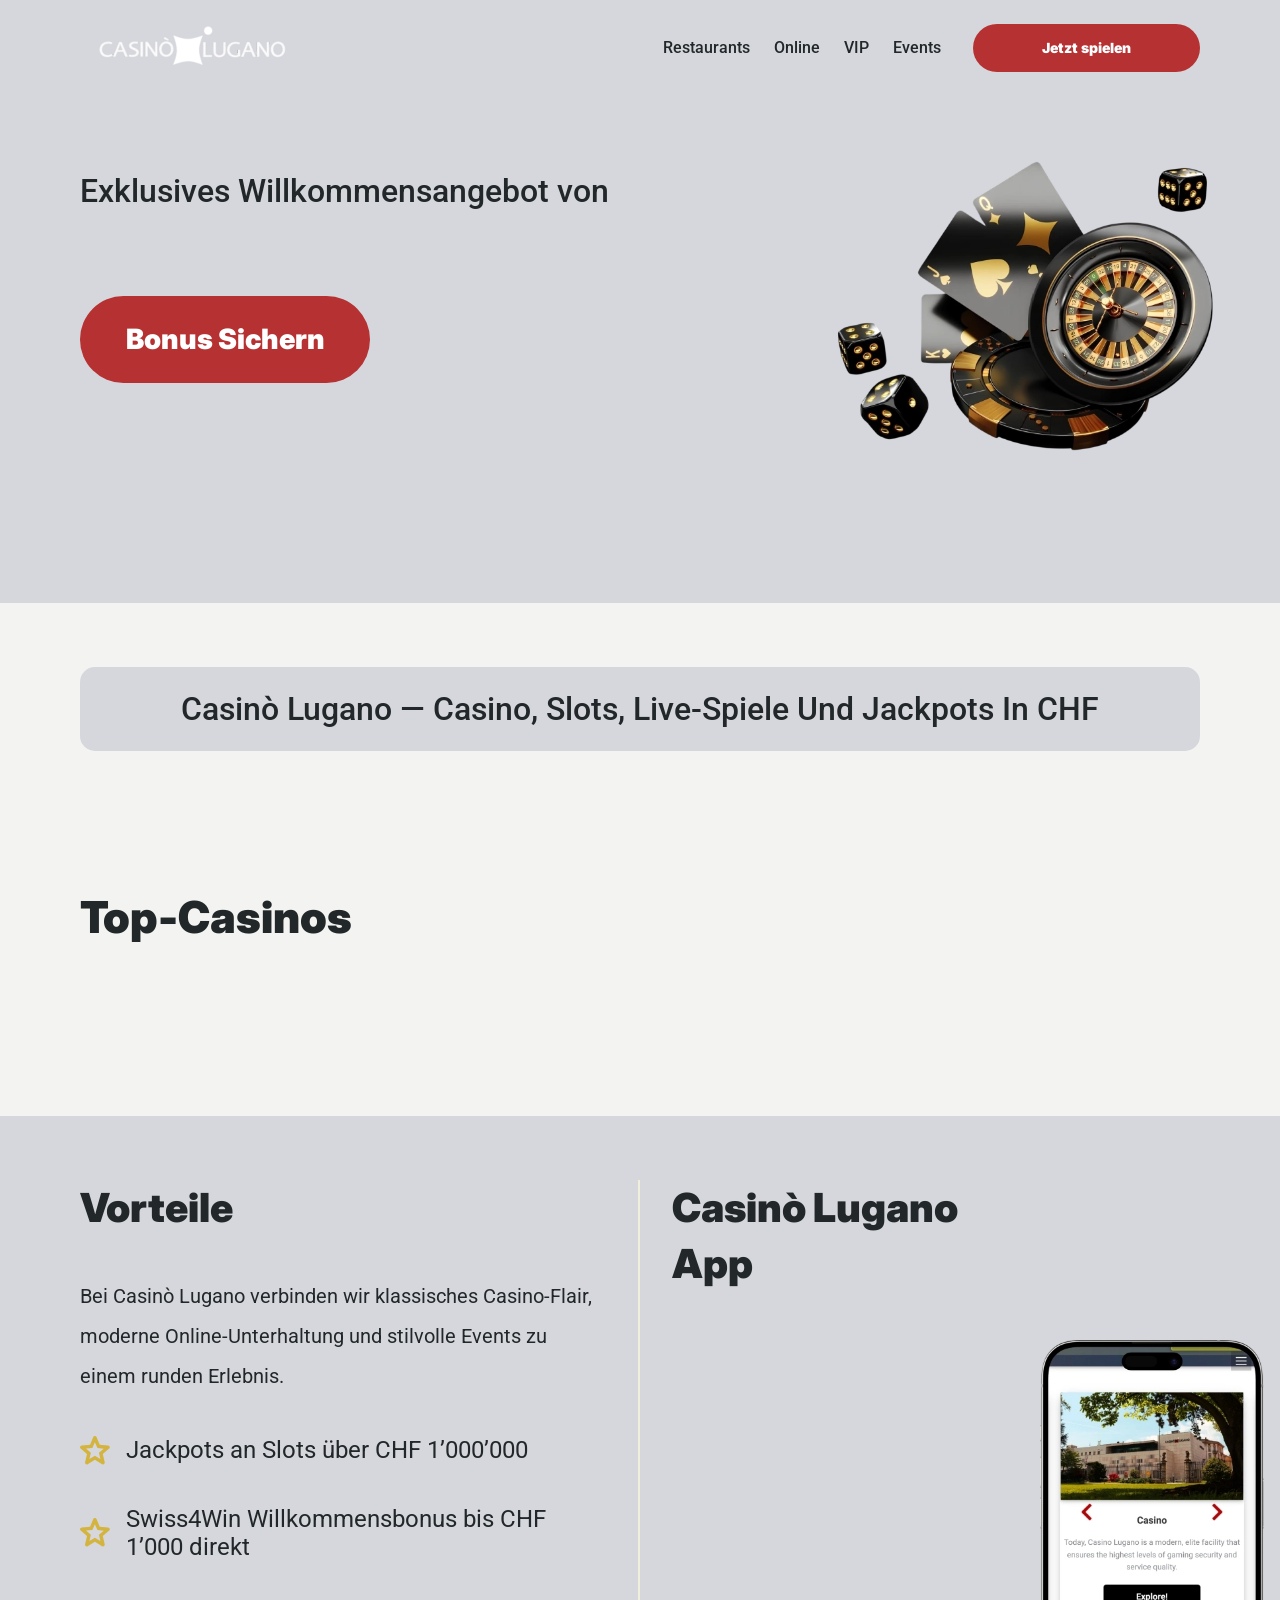
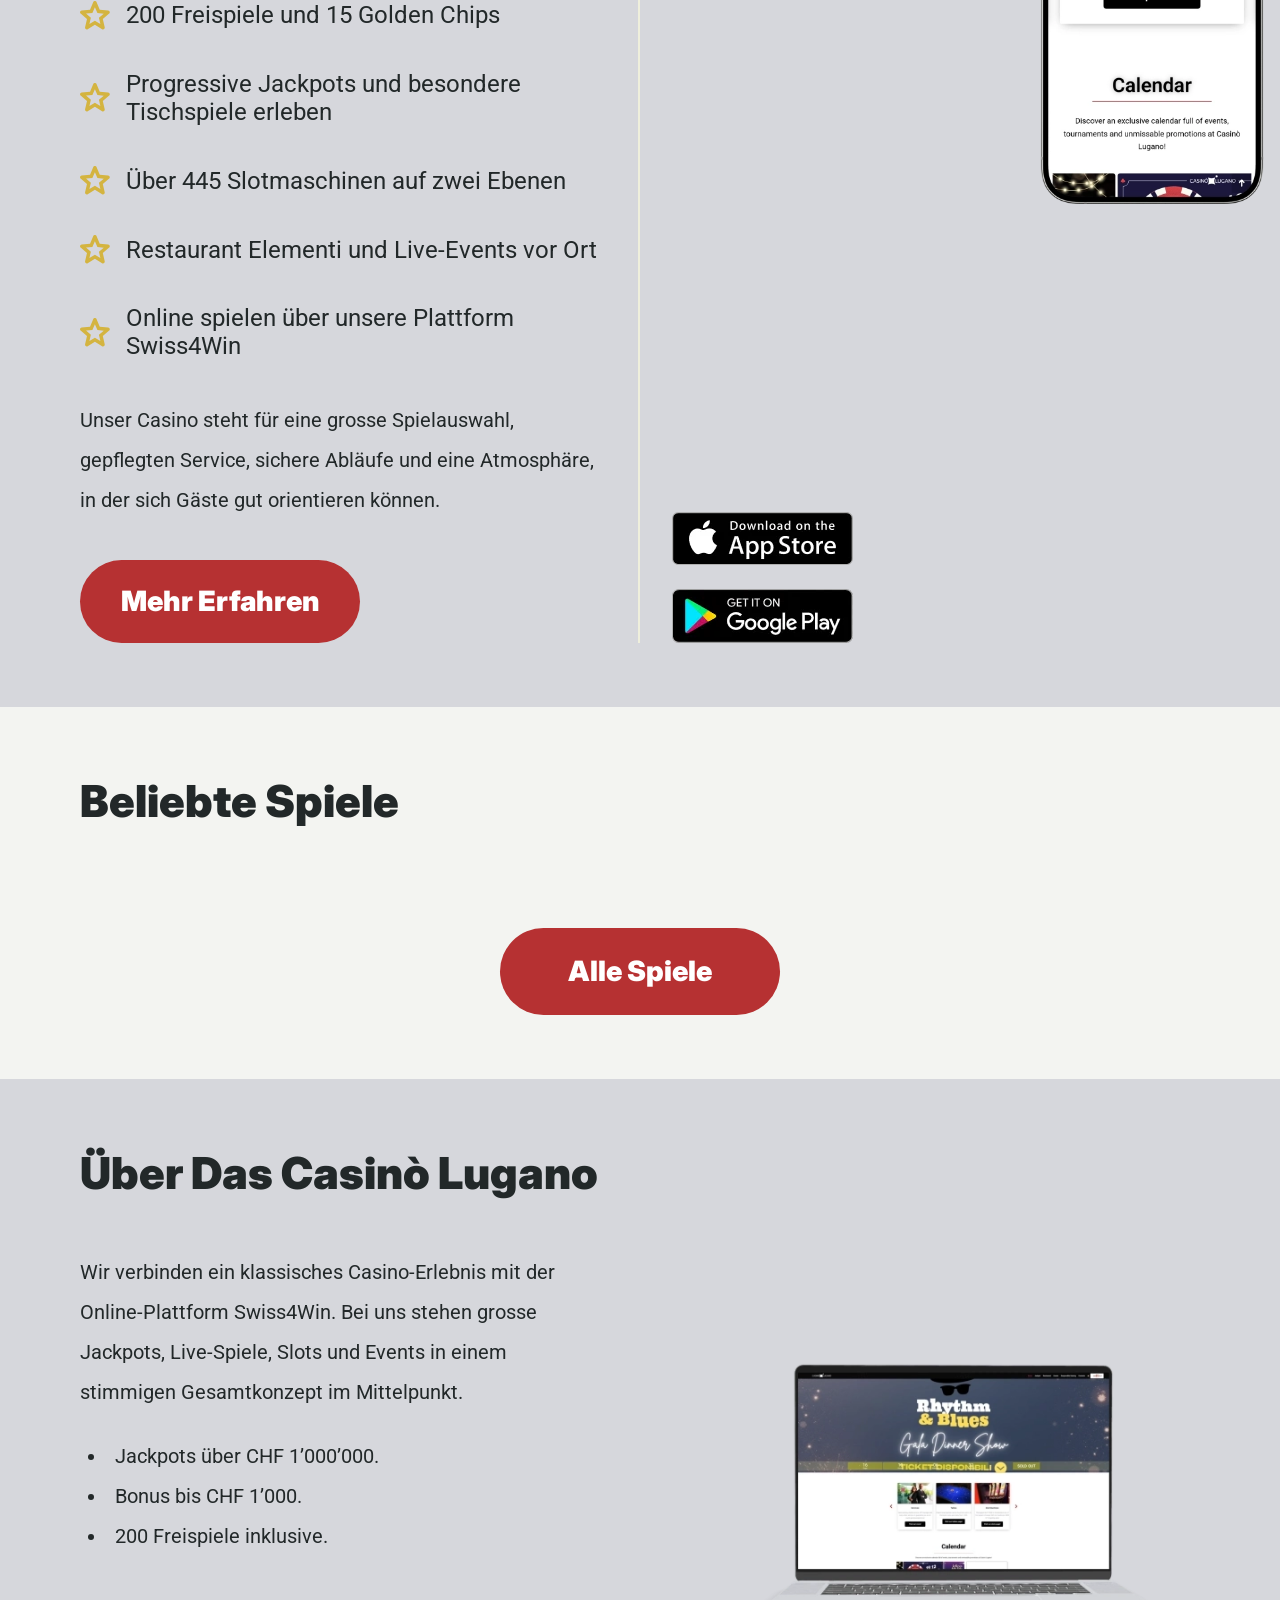
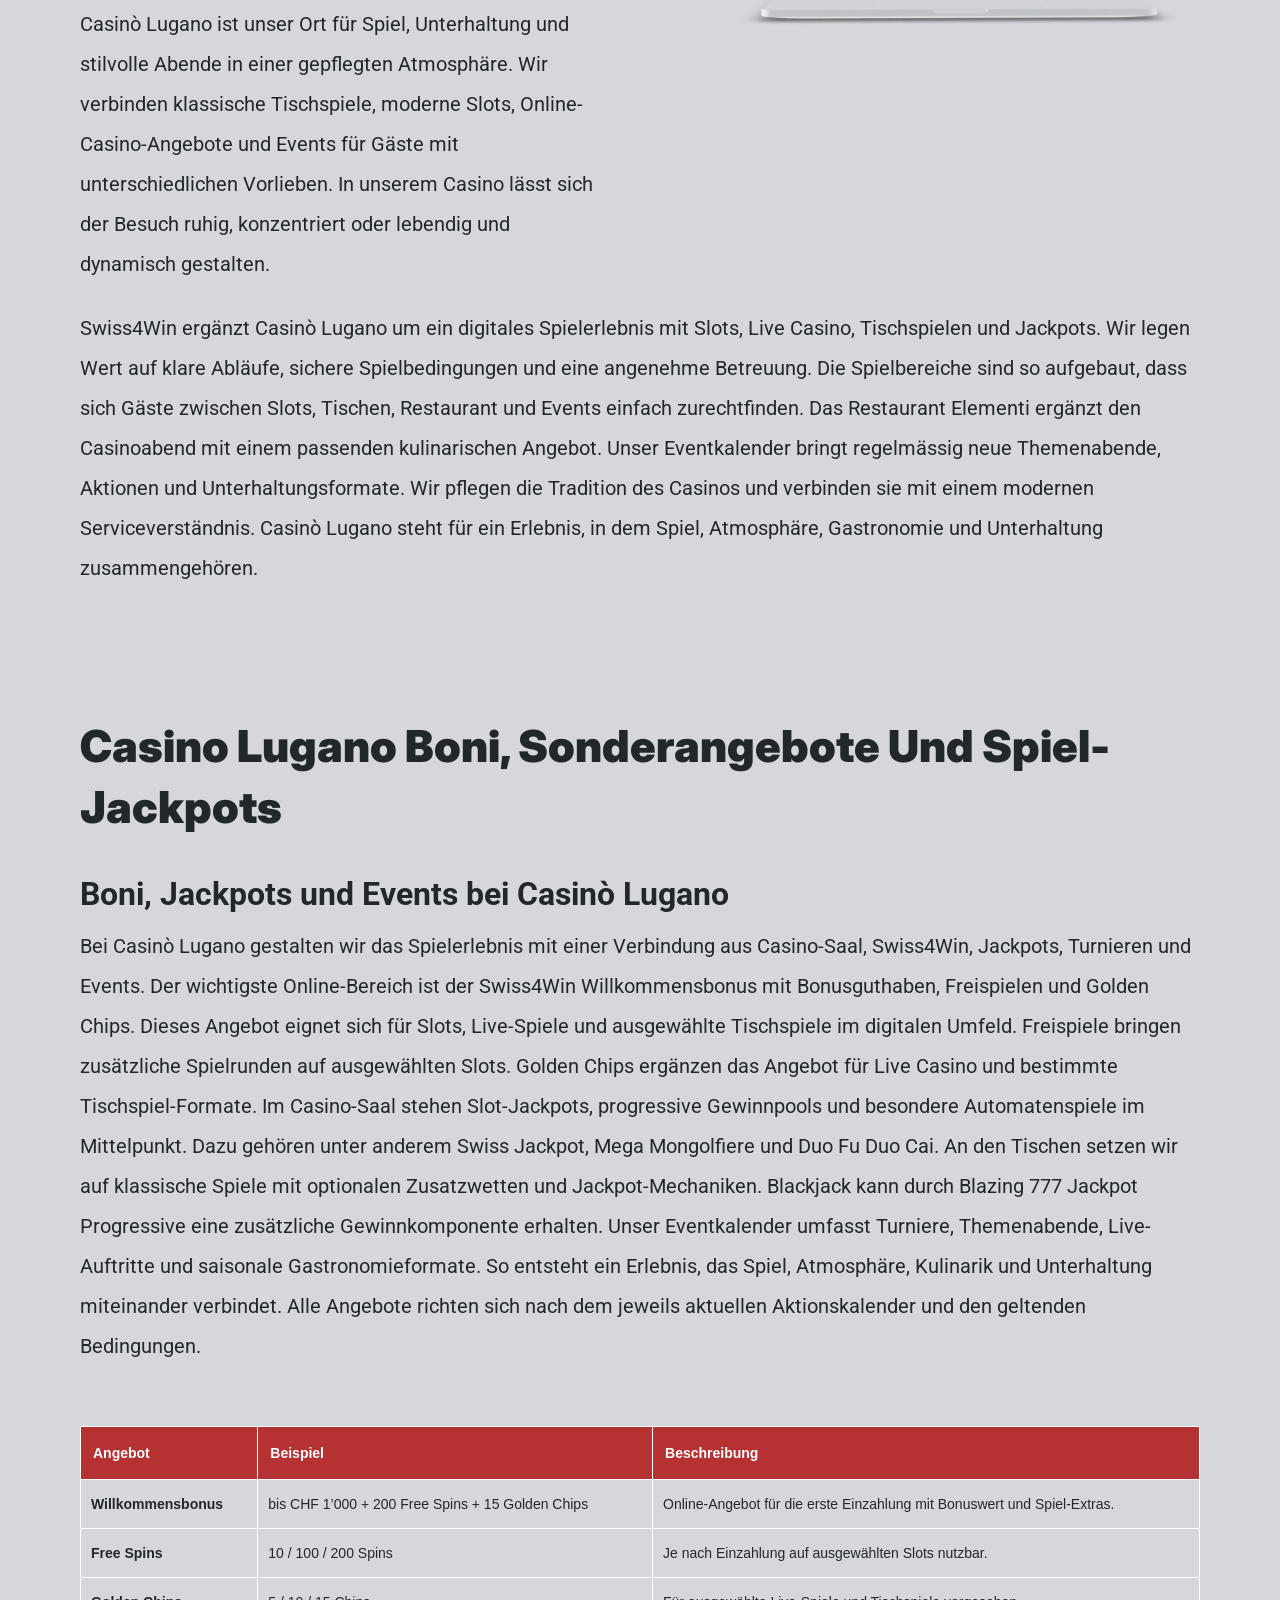
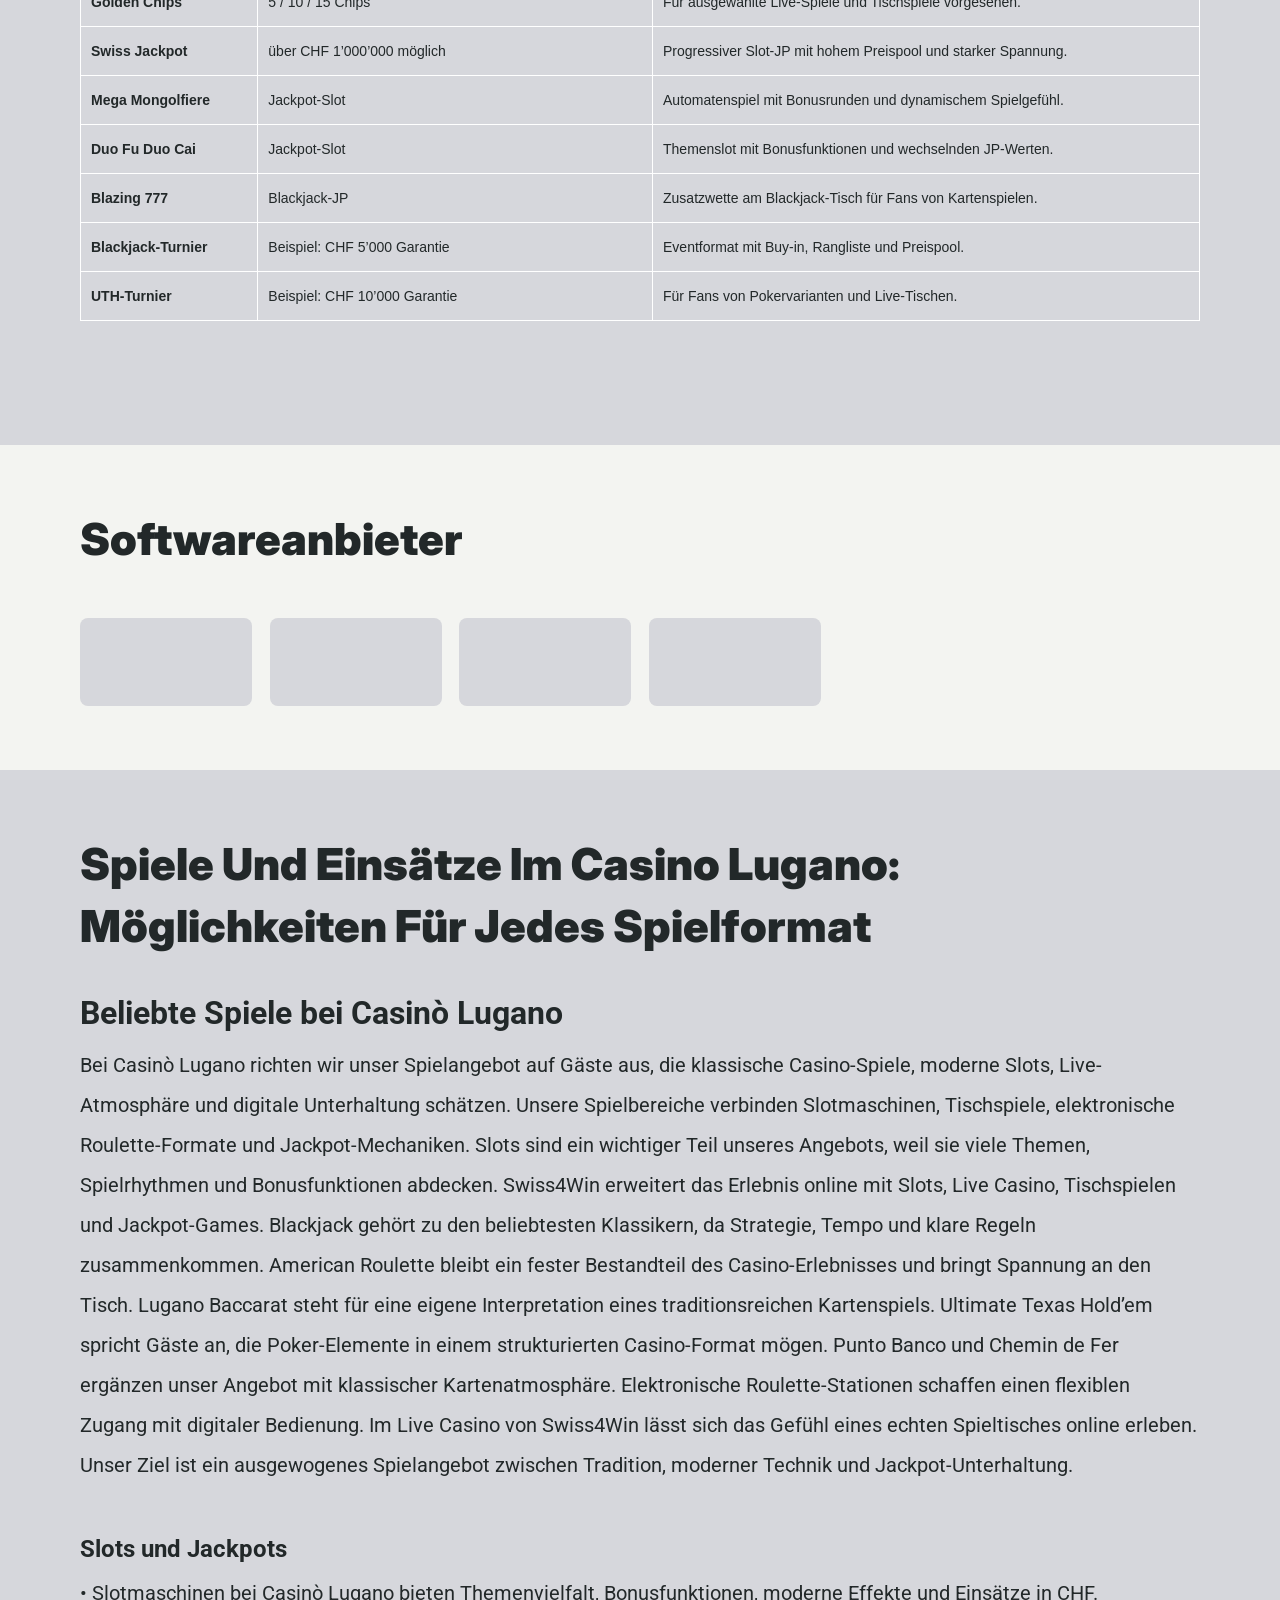
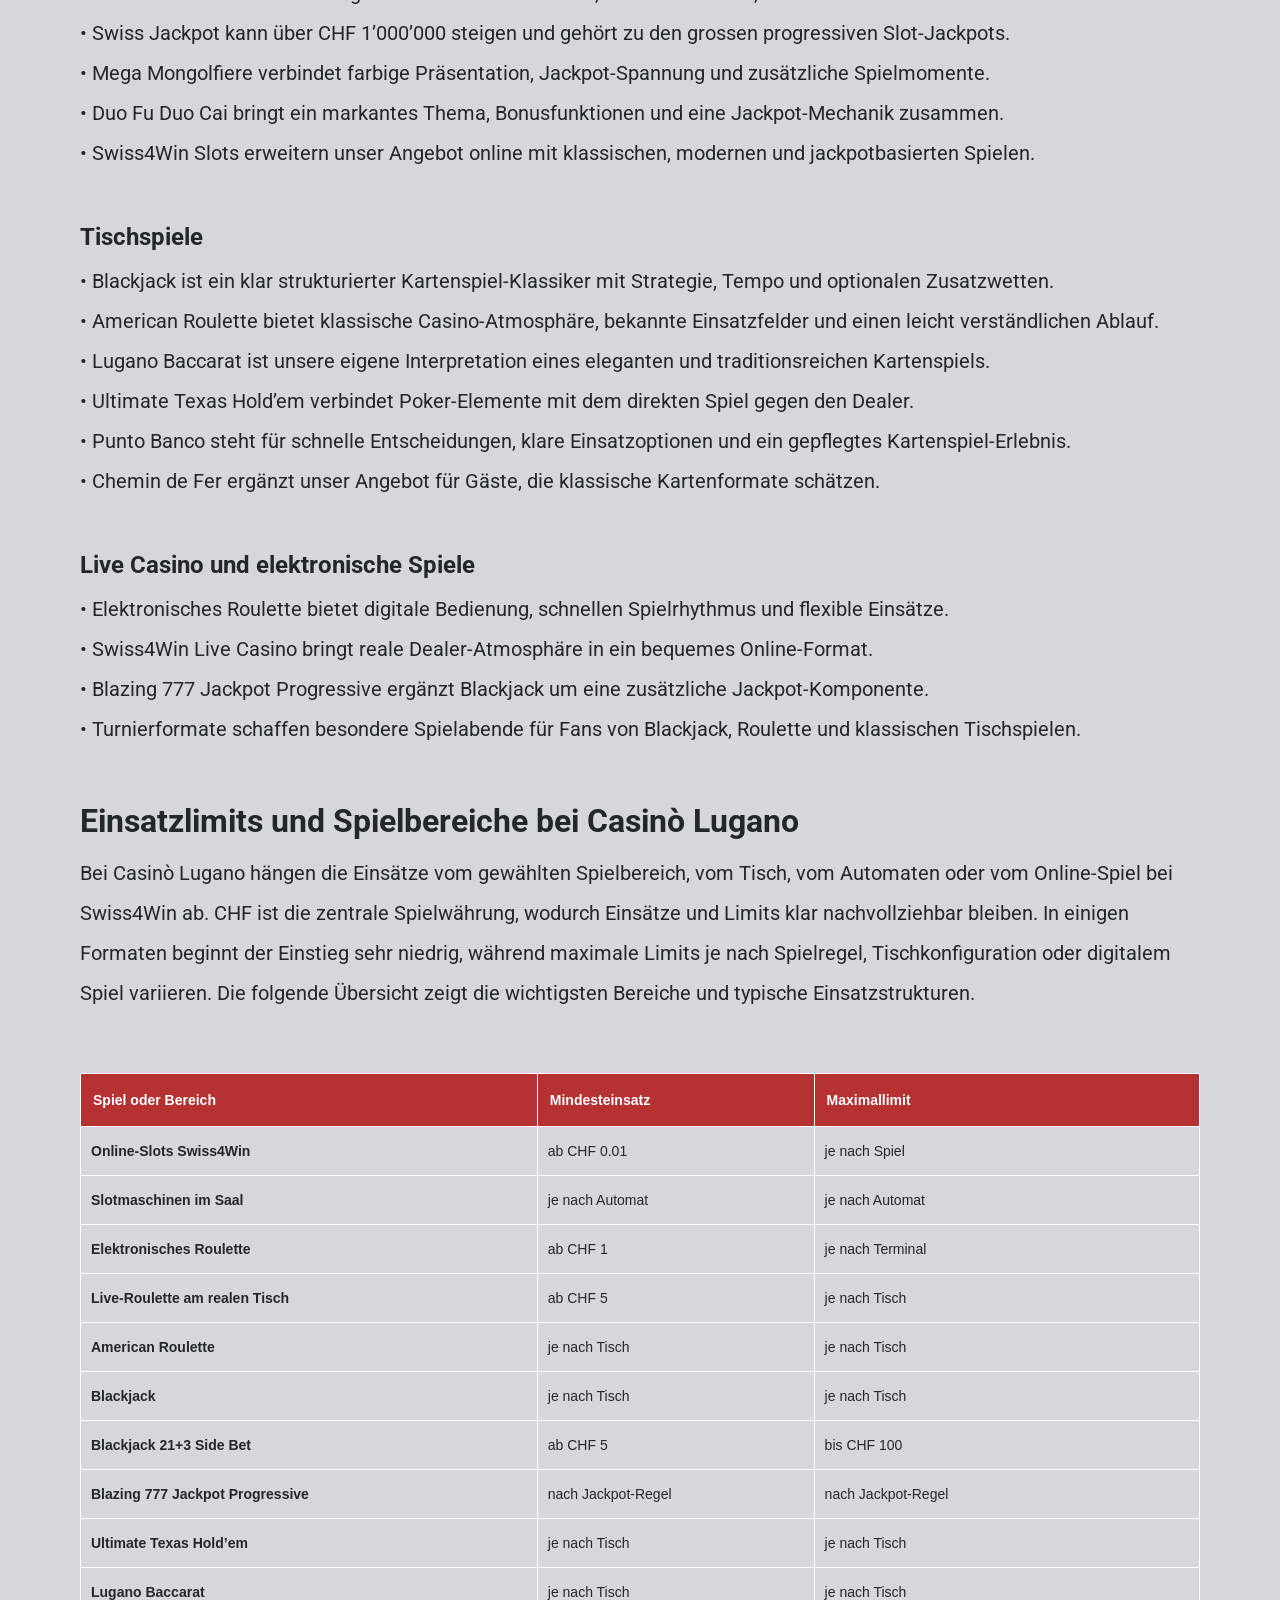
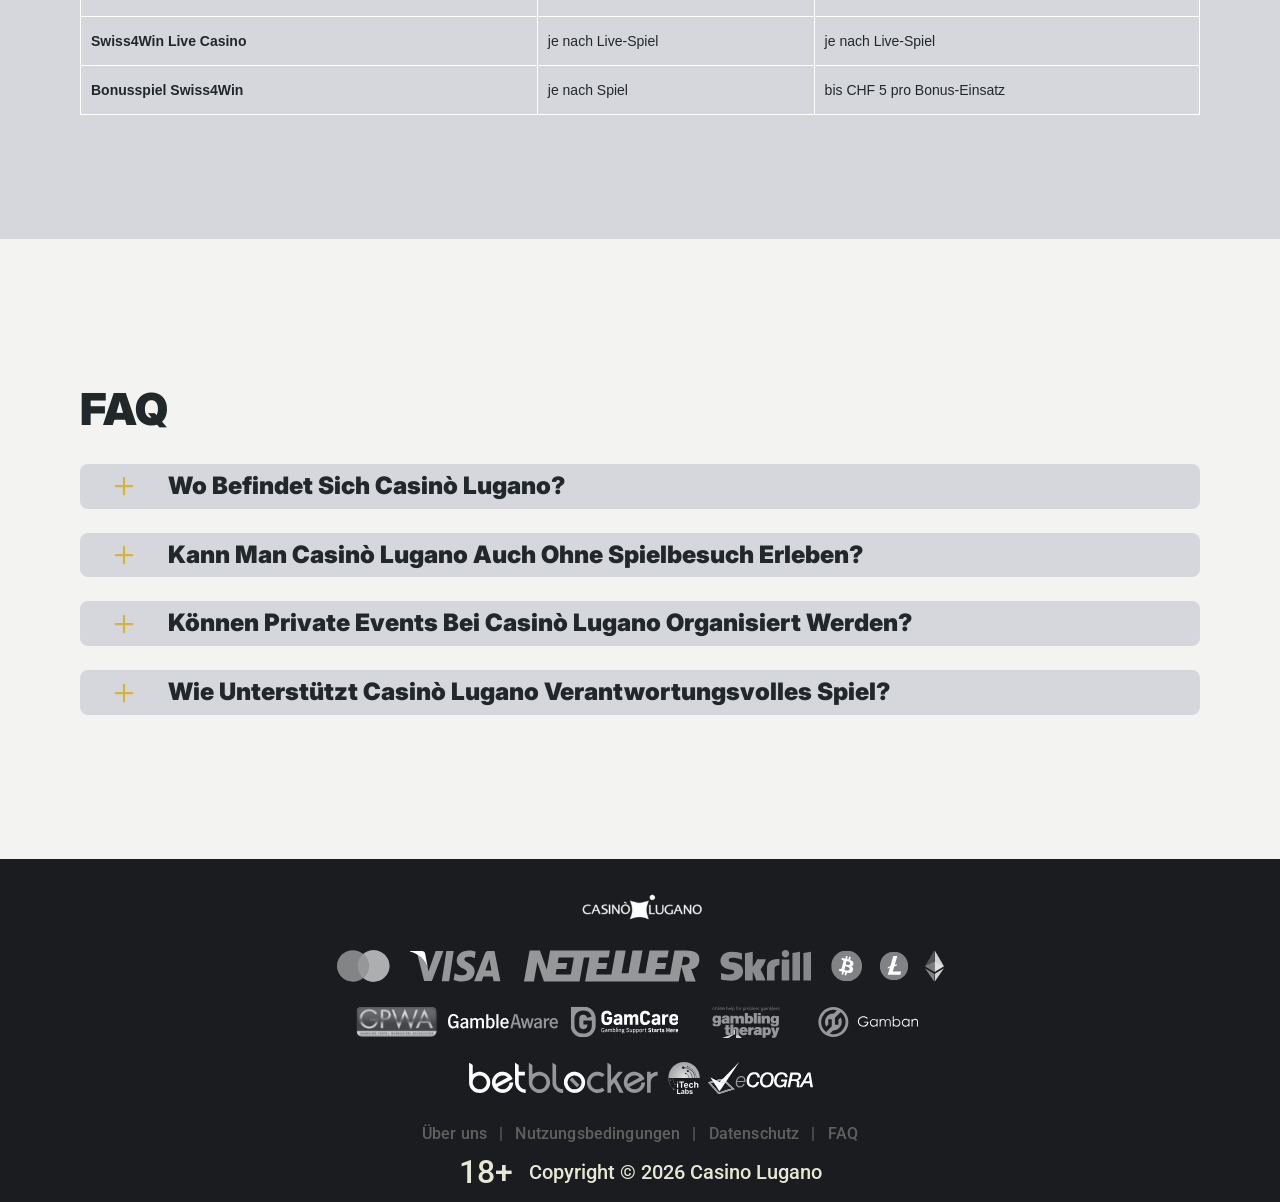
==== commit c22fa142: "Site update" ====
--- a/index.html
+++ b/index.html
@@ -231,7 +231,7 @@
             <section class="topCasino">
                 <div class="container">
                     <div class="topCasinoBlock block">
-                        <h2 class="topCasinoTitle title"><span>Top-Casino <span id="countryName"></span></span>
+                        <h2 class="topCasinoTitle title"><span>Top-Casinos <span id="countryName"></span></span>
                         </h2>
                         <div class="topCasinoGroup" id="casinoCardContainer">
                             <!-- Casino cards will be dynamically inserted here --></div><button
